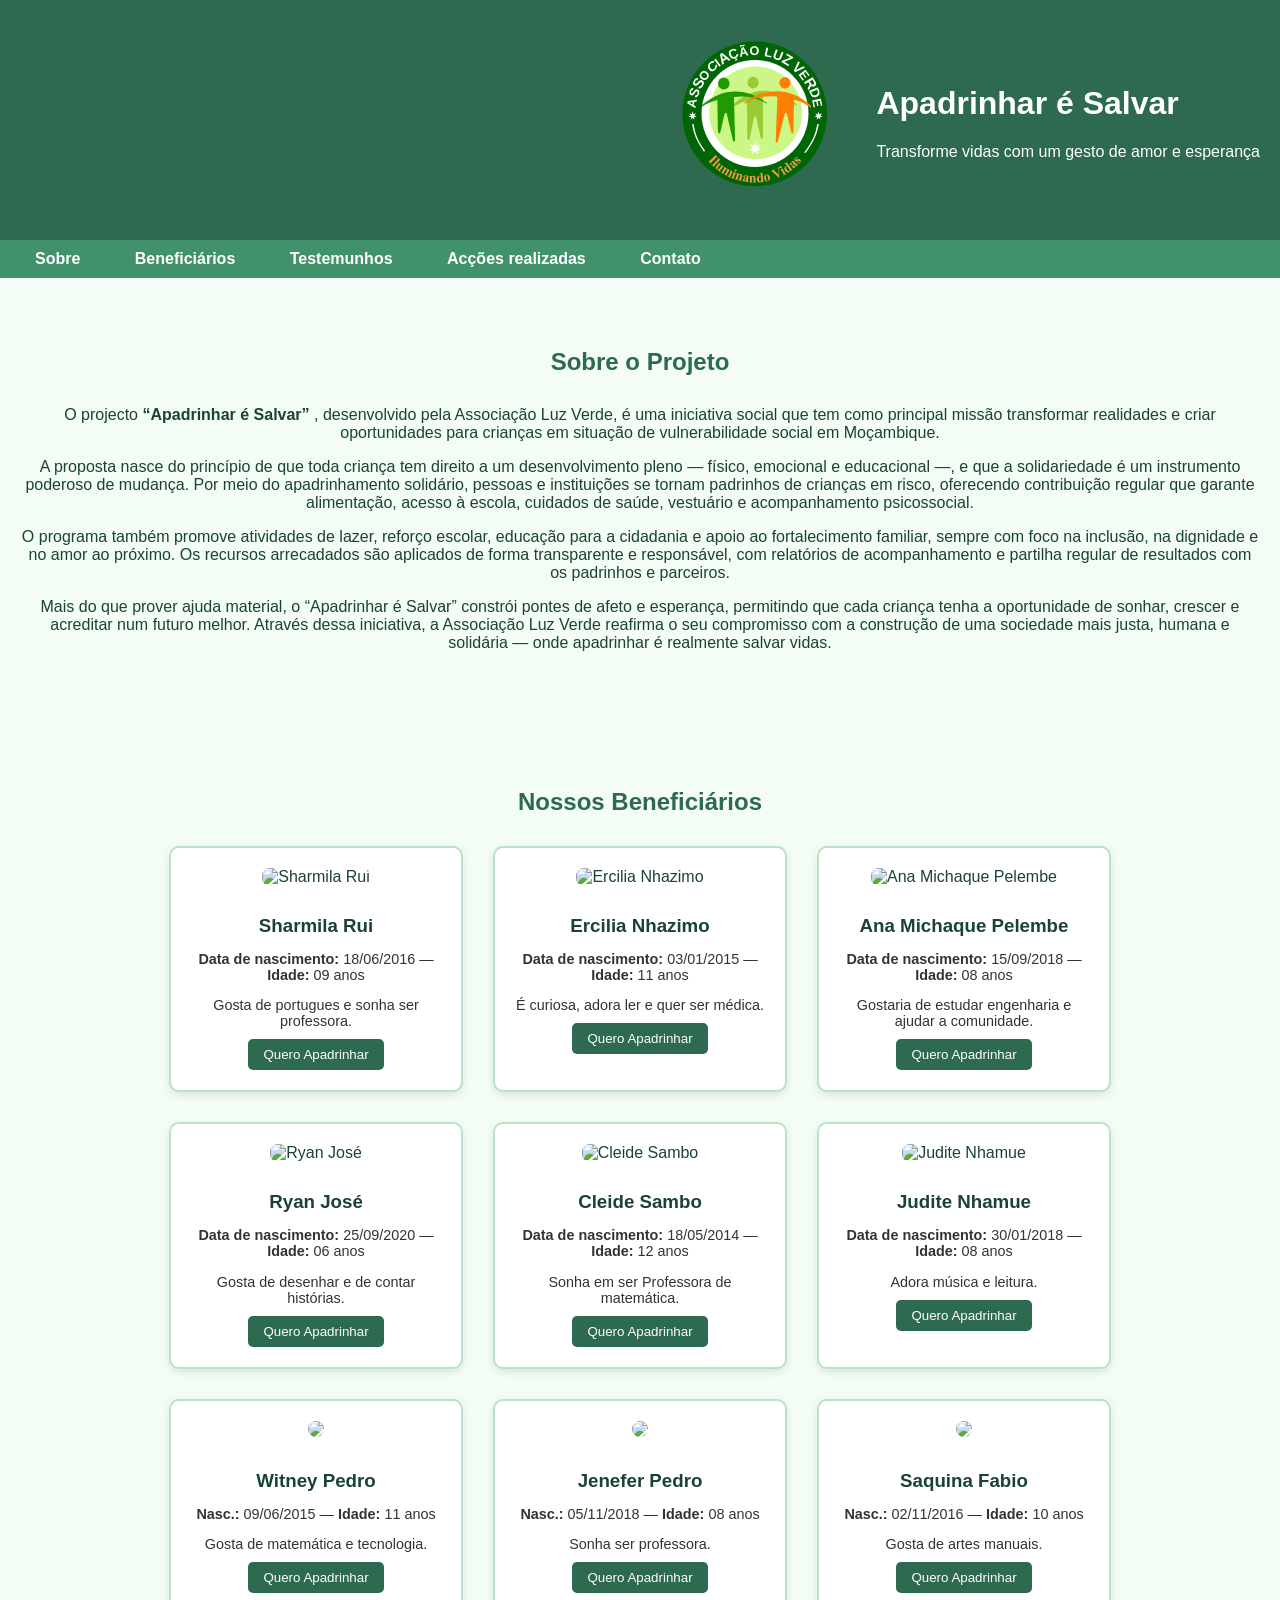
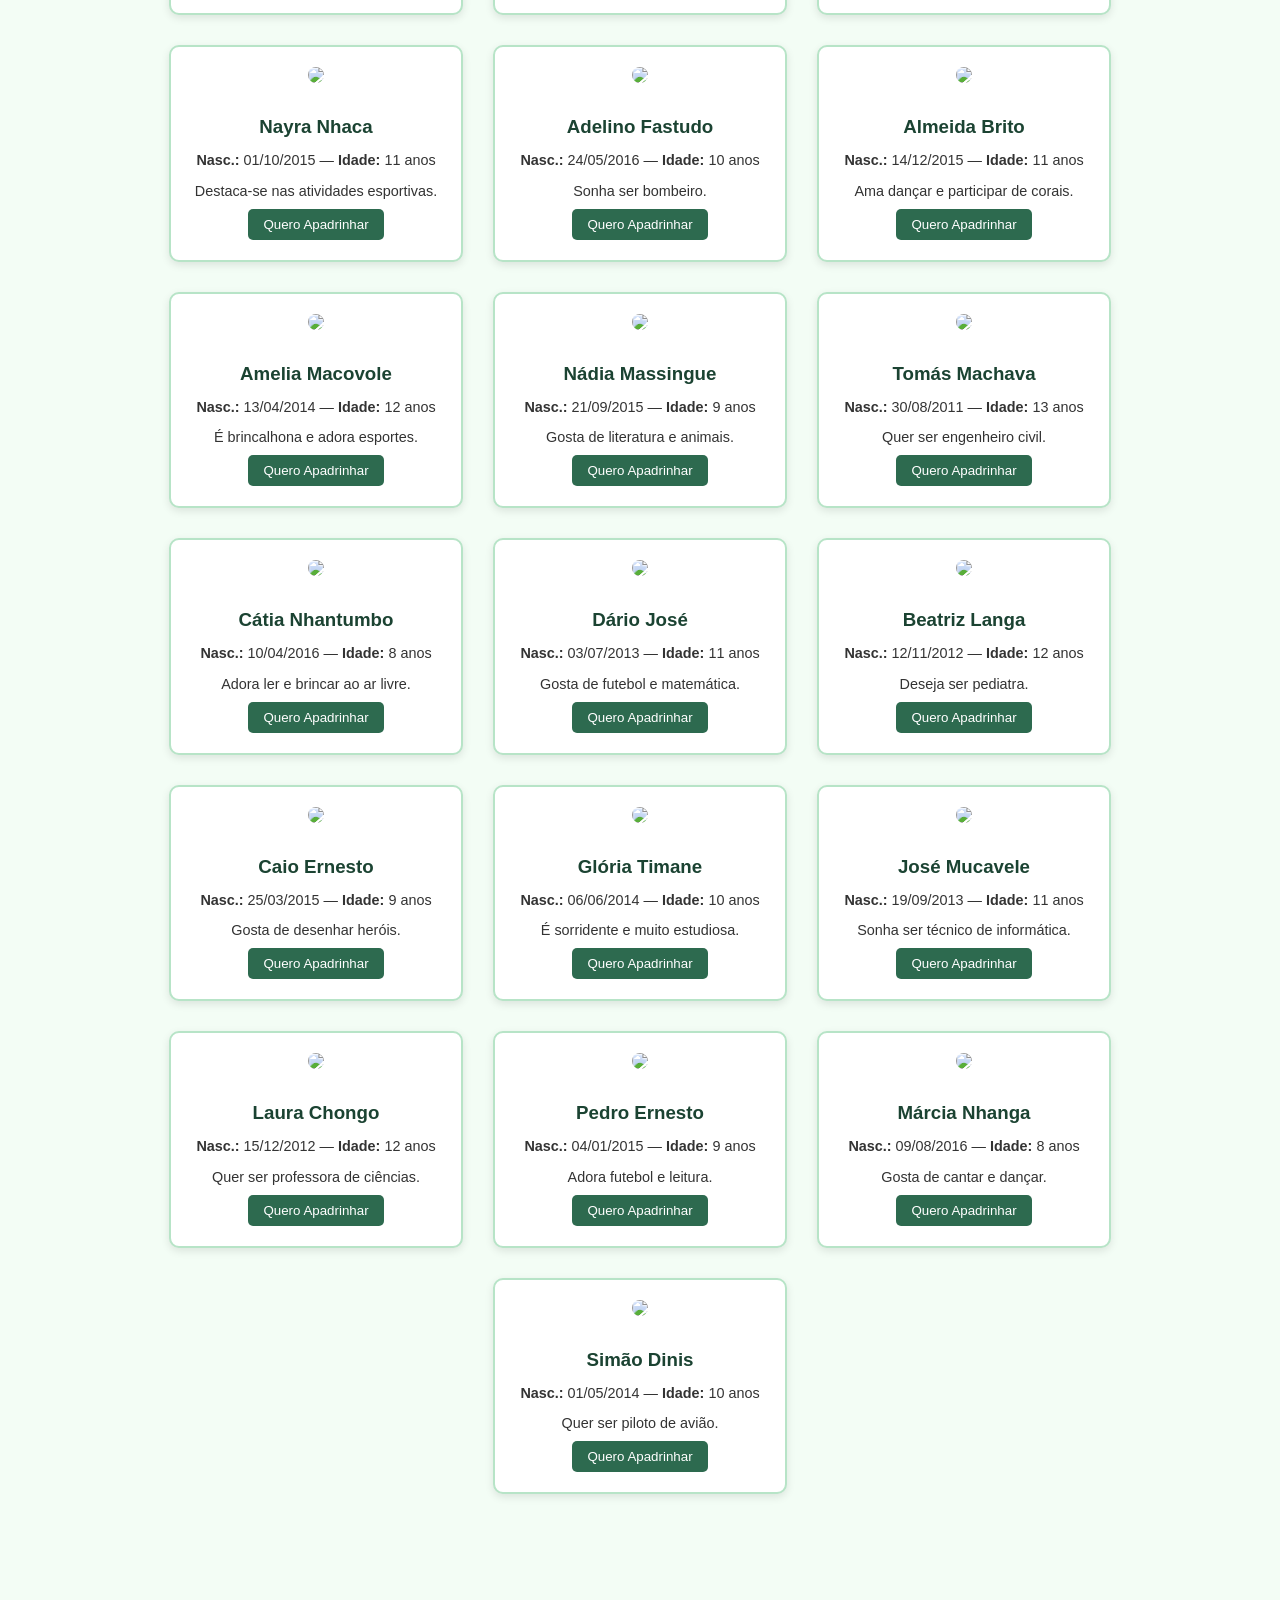
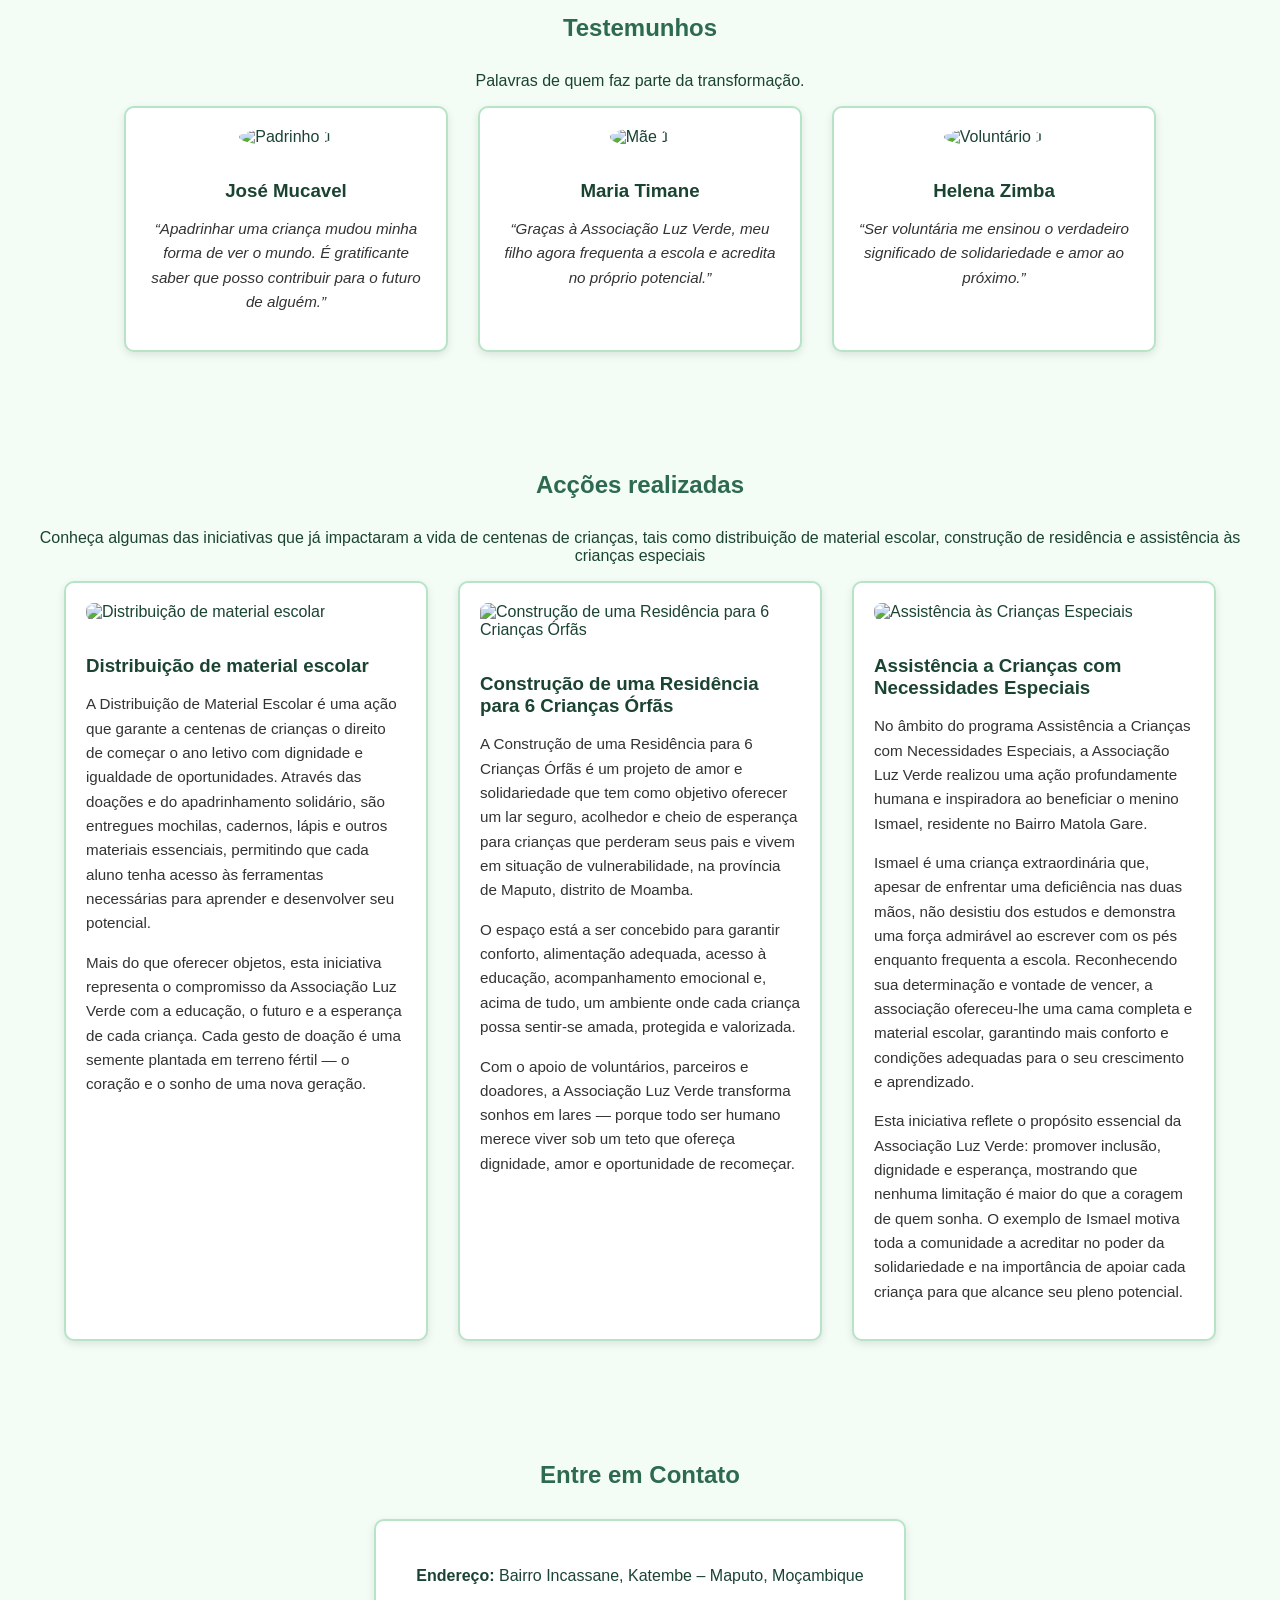
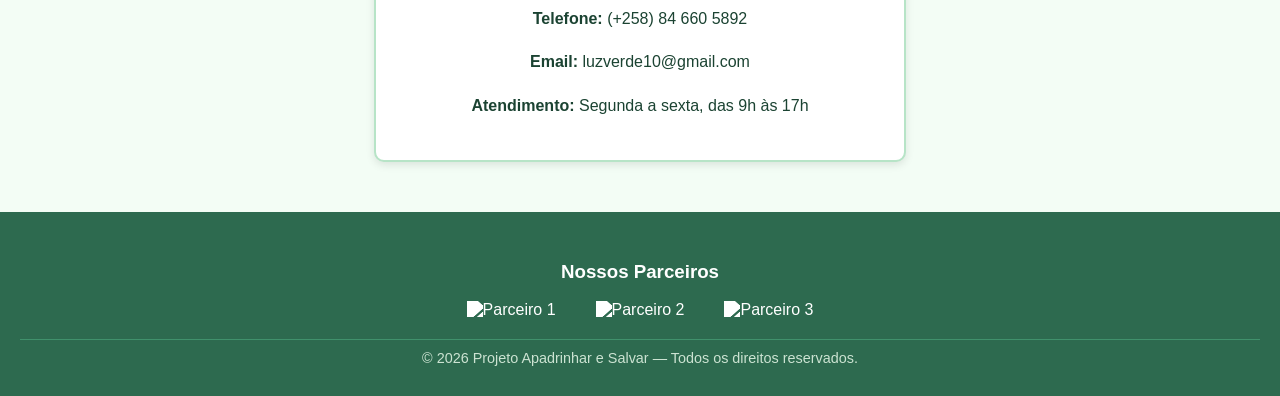
==== APADRINHAR.HTML @ d9dda94a "Add files via upload" ====
<!DOCTYPE html>
<html lang="pt-BR">
<head>
  <meta charset="UTF-8">
  <meta name="viewport" content="width=device-width, initial-scale=1.0">
  <title>Apadrinhar é Salvar</title>
  <link rel="stylesheet" href="APADRINA.CSS">
  <link rel="script" href="APADRINHA.JS">
</head>

<body>
  <header>
    <div class="logo">
      <img src="logo.svg" alt="Logotipo da Associação Luz Verde">
      <div class="titulo">
        <h1>Apadrinhar é Salvar</h1>
        <p>Transforme vidas com um gesto de amor e esperança</p>
      </div>
    </div>
  </header>

  <nav>
    <a href="#sobre">Sobre</a>
    <a href="#beneficiarios">Beneficiários</a>
    <a href="#Testemunhos">Testemunhos</a>
    <a href="#Acções realizadas">Acções realizadas</a>
    <a href="#contato">Contato</a>
  </nav>

  <!-- Seção Sobre -->
  <section id="sobre">
    <h2>Sobre o Projeto</h2>
    <p>
      O projecto <strong> “Apadrinhar é Salvar”</strong> , desenvolvido pela Associação Luz Verde, é uma iniciativa social que tem como principal missão transformar realidades e criar oportunidades para crianças em situação de vulnerabilidade social em Moçambique.
    </p>
    <p>A proposta nasce do princípio de que toda criança tem direito a um desenvolvimento pleno — físico, emocional e educacional —, e que a solidariedade é um instrumento poderoso de mudança. Por meio do apadrinhamento solidário, pessoas e instituições se tornam padrinhos de crianças em risco, oferecendo contribuição regular que garante alimentação, acesso à escola, cuidados de saúde, vestuário e acompanhamento psicossocial.</p>
<p>O programa também promove atividades de lazer, reforço escolar, educação para a cidadania e apoio ao fortalecimento familiar, sempre com foco na inclusão, na dignidade e no amor ao próximo.
Os recursos arrecadados são aplicados de forma transparente e responsável, com relatórios de acompanhamento e partilha regular de resultados com os padrinhos e parceiros.</p> 
<p>Mais do que prover ajuda material, o “Apadrinhar é Salvar” constrói pontes de afeto e esperança, permitindo que cada criança tenha a oportunidade de sonhar, crescer e acreditar num futuro melhor.
Através dessa iniciativa, a Associação Luz Verde reafirma o seu compromisso com a construção de uma sociedade mais justa, humana e solidária — onde apadrinhar é realmente salvar vidas.</p>
</section>

  <!-- Seção Beneficiários -->
  <section id="beneficiarios">
    <h2>Nossos Beneficiários</h2>
    <div class="beneficiarios-container">
      <!-- Beneficiário 1 -->
      <div class="beneficiario">
        <img src="foto12.jpeg" alt="Sharmila Rui">
        <h3>Sharmila Rui</h3>
        <p><strong>Data de nascimento:</strong> 18/06/2016 — <strong>Idade:</strong> 09 anos</p>
        <p>Gosta de portugues e sonha ser professora.</p>
        <button>Quero Apadrinhar</button>
      </div>

      <!-- Beneficiário 2 -->
      <div class="beneficiario">
        <img src="foto13.jpeg" alt="Ercilia Nhazimo">
        <h3>Ercilia Nhazimo</h3>
        <p><strong>Data de nascimento:</strong> 03/01/2015 — <strong>Idade:</strong> 11 anos</p>
        <p>É curiosa, adora ler e quer ser médica.</p>
        <button>Quero Apadrinhar</button>
      </div>

      <!-- Beneficiário 3 -->
      <div class="beneficiario">
        <img src="foto14.jpeg" alt="Ana Michaque Pelembe">
        <h3>Ana Michaque Pelembe</h3>
        <p><strong>Data de nascimento:</strong> 15/09/2018 — <strong>Idade:</strong> 08 anos</p>
        <p>Gostaria de estudar engenharia e ajudar a comunidade.</p>
        <button>Quero Apadrinhar</button>
      </div>

      <!-- Beneficiário 4 -->
      <div class="beneficiario">
        <img src="foto15.jpeg" alt="Ryan José">
        <h3>Ryan José</h3>
        <p><strong>Data de nascimento:</strong> 25/09/2020 — <strong>Idade:</strong> 06 anos</p>
        <p>Gosta de desenhar e de contar histórias.</p>
        <button>Quero Apadrinhar</button>
      </div>

      <!-- Beneficiário 5 -->
      <div class="beneficiario">
        <img src="foto16.jpeg" alt="Cleide Sambo">
        <h3>Cleide Sambo</h3>
        <p><strong>Data de nascimento:</strong> 18/05/2014 — <strong>Idade:</strong> 12 anos</p>
        <p>Sonha em ser Professora de matemática.</p>
        <button>Quero Apadrinhar</button>
      </div>

      <!-- Beneficiários 6–25 -->
      <div class="beneficiario">
        <img src="foto17.jpeg" alt="Judite Nhamue">
        <h3>Judite Nhamue</h3>
        <p><strong>Data de nascimento:</strong> 30/01/2018 — <strong>Idade:</strong> 08 anos</p>
        <p>Adora música e leitura.</p>
        <button>Quero Apadrinhar</button>
      </div>

      <div class="beneficiario"><img src="foto18.jpeg"><h3>Witney Pedro</h3><p><strong>Nasc.:</strong> 09/06/2015 — <strong>Idade:</strong> 11 anos</p><p>Gosta de matemática e tecnologia.</p><button>Quero Apadrinhar</button></div>
      <div class="beneficiario"><img src="foto19.jpeg"><h3>Jenefer Pedro</h3><p><strong>Nasc.:</strong> 05/11/2018 — <strong>Idade:</strong> 08 anos</p><p>Sonha ser professora.</p><button>Quero Apadrinhar</button></div>
      <div class="beneficiario"><img src="foto20.jpeg"><h3>Saquina Fabio</h3><p><strong>Nasc.:</strong> 02/11/2016 — <strong>Idade:</strong> 10 anos</p><p>Gosta de artes manuais.</p><button>Quero Apadrinhar</button></div>
      <div class="beneficiario"><img src="foto21.jpeg"><h3>Nayra Nhaca</h3><p><strong>Nasc.:</strong> 01/10/2015 — <strong>Idade:</strong> 11 anos</p><p>Destaca-se nas atividades esportivas.</p><button>Quero Apadrinhar</button></div>

      <div class="beneficiario"><img src="foto22.jpeg"><h3>Adelino Fastudo</h3><p><strong>Nasc.:</strong> 24/05/2016 — <strong>Idade:</strong> 10 anos</p><p>Sonha ser bombeiro.</p><button>Quero Apadrinhar</button></div>
      <div class="beneficiario"><img src="foto23.jpeg"><h3>Almeida Brito</h3><p><strong>Nasc.:</strong> 14/12/2015 — <strong>Idade:</strong> 11 anos</p><p>Ama dançar e participar de corais.</p><button>Quero Apadrinhar</button></div>
      <div class="beneficiario"><img src="foto24.jpeg"><h3>Amelia Macovole</h3><p><strong>Nasc.:</strong> 13/04/2014 — <strong>Idade:</strong> 12 anos</p><p>É brincalhona e adora esportes.</p><button>Quero Apadrinhar</button></div>
      <div class="beneficiario"><img src="foto26.jpg"><h3>Nádia Massingue</h3><p><strong>Nasc.:</strong> 21/09/2015 — <strong>Idade:</strong> 9 anos</p><p>Gosta de literatura e animais.</p><button>Quero Apadrinhar</button></div>
      <div class="beneficiario"><img src="foto27.jpg"><h3>Tomás Machava</h3><p><strong>Nasc.:</strong> 30/08/2011 — <strong>Idade:</strong> 13 anos</p><p>Quer ser engenheiro civil.</p><button>Quero Apadrinhar</button></div>

      <div class="beneficiario"><img src="foto28.jpg"><h3>Cátia Nhantumbo</h3><p><strong>Nasc.:</strong> 10/04/2016 — <strong>Idade:</strong> 8 anos</p><p>Adora ler e brincar ao ar livre.</p><button>Quero Apadrinhar</button></div>
      <div class="beneficiario"><img src="foto29.jpg"><h3>Dário José</h3><p><strong>Nasc.:</strong> 03/07/2013 — <strong>Idade:</strong> 11 anos</p><p>Gosta de futebol e matemática.</p><button>Quero Apadrinhar</button></div>
      <div class="beneficiario"><img src="foto30.jpg"><h3>Beatriz Langa</h3><p><strong>Nasc.:</strong> 12/11/2012 — <strong>Idade:</strong> 12 anos</p><p>Deseja ser pediatra.</p><button>Quero Apadrinhar</button></div>
      <div class="beneficiario"><img src="foto31.jpg"><h3>Caio Ernesto</h3><p><strong>Nasc.:</strong> 25/03/2015 — <strong>Idade:</strong> 9 anos</p><p>Gosta de desenhar heróis.</p><button>Quero Apadrinhar</button></div>
      <div class="beneficiario"><img src="foto32.jpg"><h3>Glória Timane</h3><p><strong>Nasc.:</strong> 06/06/2014 — <strong>Idade:</strong> 10 anos</p><p>É sorridente e muito estudiosa.</p><button>Quero Apadrinhar</button></div>

      <div class="beneficiario"><img src="foto33.jpg"><h3>José Mucavele</h3><p><strong>Nasc.:</strong> 19/09/2013 — <strong>Idade:</strong> 11 anos</p><p>Sonha ser técnico de informática.</p><button>Quero Apadrinhar</button></div>
      <div class="beneficiario"><img src="foto34.jpg"><h3>Laura Chongo</h3><p><strong>Nasc.:</strong> 15/12/2012 — <strong>Idade:</strong> 12 anos</p><p>Quer ser professora de ciências.</p><button>Quero Apadrinhar</button></div>
      <div class="beneficiario"><img src="foto35.jpg"><h3>Pedro Ernesto</h3><p><strong>Nasc.:</strong> 04/01/2015 — <strong>Idade:</strong> 9 anos</p><p>Adora futebol e leitura.</p><button>Quero Apadrinhar</button></div>
      <div class="beneficiario"><img src="foto36.jpg"><h3>Márcia Nhanga</h3><p><strong>Nasc.:</strong> 09/08/2016 — <strong>Idade:</strong> 8 anos</p><p>Gosta de cantar e dançar.</p><button>Quero Apadrinhar</button></div>
      <div class="beneficiario"><img src="foto37.jpg"><h3>Simão Dinis</h3><p><strong>Nasc.:</strong> 01/05/2014 — <strong>Idade:</strong> 10 anos</p><p>Quer ser piloto de avião.</p><button>Quero Apadrinhar</button></div>
    </div>
  </section>

<!-- Seção Testemunhos -->
<section id="Testemunhos">
  <h2>Testemunhos</h2>
  <p class="intro">Palavras de quem faz parte da transformação.</p>

  <div class="testemunhos-container">
    <div class="testemunho">
      <img src="foto9.jpg" alt="Padrinho 1">
      <h3>José Mucavel</h3>
      <p>“Apadrinhar uma criança mudou minha forma de ver o mundo. É gratificante saber que posso contribuir para o futuro de alguém.”</p>
    </div>

    <div class="testemunho">
      <img src="foto10.jpg" alt="Mãe 1">
      <h3>Maria Timane</h3>
      <p>“Graças à Associação Luz Verde, meu filho agora frequenta a escola e acredita no próprio potencial.”</p>
    </div>

    <div class="testemunho">
      <img src="foto11.jpg" alt="Voluntário 1">
      <h3>Helena Zimba</h3>
      <p>“Ser voluntária me ensinou o verdadeiro significado de solidariedade e amor ao próximo.”</p>
    </div>
  </div>
</section>

<!-- Seção Ações Realizadas -->
<section id="Acções realizadas">
  <h2>Acções realizadas</h2>
  <p class="intro">Conheça algumas das iniciativas que já impactaram a vida de centenas de crianças, tais como distribuição de material escolar, construção de residência e assistência às crianças especiais</p>

  <div class="accoes-container">
    <div class="accao">
      <img src="foto5.jpeg" alt="Distribuição de material escolar">
      <h3>Distribuição de material escolar</h3>
      <p>A Distribuição de Material Escolar é uma ação que garante a centenas de crianças o direito de começar o ano letivo com dignidade e igualdade de oportunidades. Através das doações e do apadrinhamento solidário, são entregues mochilas, cadernos, lápis e outros materiais essenciais, permitindo que cada aluno tenha acesso às ferramentas necessárias para aprender e desenvolver seu potencial.
</p>
<p>Mais do que oferecer objetos, esta iniciativa representa o compromisso da Associação Luz Verde com a educação, o futuro e a esperança de cada criança. Cada gesto de doação é uma semente plantada em terreno fértil — o coração e o sonho de uma nova geração.</p>
    </div>

    <div class="accao">
      <img src="foto7.jpg" alt="Construção de uma Residência para 6 Crianças Órfãs">
      <h3>Construção de uma Residência para 6 Crianças Órfãs</h3>
      <p>A Construção de uma Residência para 6 Crianças Órfãs é um projeto de amor e solidariedade que tem como objetivo oferecer um lar seguro, acolhedor e cheio de esperança para crianças que perderam seus pais e vivem em situação de vulnerabilidade, na província de Maputo, distrito de Moamba.</p>
       <p>O espaço está a ser concebido para garantir conforto, alimentação adequada, acesso à educação, acompanhamento emocional e, acima de tudo, um ambiente onde cada criança possa sentir-se amada, protegida e valorizada.</p>
        <p>Com o apoio de voluntários, parceiros e doadores, a Associação Luz Verde transforma sonhos em lares — porque todo ser humano merece viver sob um teto que ofereça dignidade, amor e oportunidade de recomeçar.</p>
    </div>

    <div class="accao">
      <img src="foto25.png" alt="Assistência às Crianças Especiais">
      <h3>Assistência a Crianças com Necessidades Especiais</h3>
      <p>No âmbito do programa Assistência a Crianças com Necessidades Especiais, a Associação Luz Verde realizou uma ação profundamente humana e inspiradora ao beneficiar o menino Ismael, residente no Bairro Matola Gare.</p>
      <p>Ismael é uma criança extraordinária que, apesar de enfrentar uma deficiência nas duas mãos, não desistiu dos estudos e demonstra uma força admirável ao escrever com os pés enquanto frequenta a escola. Reconhecendo sua determinação e vontade de vencer, a associação ofereceu-lhe uma cama completa e material escolar, garantindo mais conforto e condições adequadas para o seu crescimento e aprendizado.</p>
      <p>Esta iniciativa reflete o propósito essencial da Associação Luz Verde: promover inclusão, dignidade e esperança, mostrando que nenhuma limitação é maior do que a coragem de quem sonha. O exemplo de Ismael motiva toda a comunidade a acreditar no poder da solidariedade e na importância de apoiar cada criança para que alcance seu pleno potencial.</p>
    </div>
  </div>
</section>


  <!-- Contato -->
  <section id="contato">
    <h2>Entre em Contato</h2>
    <div class="contato-info">
      <p><strong>Endereço:</strong> Bairro Incassane, Katembe – Maputo, Moçambique</p>
      <p><strong>Telefone:</strong> (+258) 84 660 5892</p>
      <p><strong>Email:</strong> luzverde10@gmail.com</p>
      <p><strong>Atendimento:</strong> Segunda a sexta, das 9h às 17h</p>
    </div>
  </section>

  <!-- Rodapé -->
  <footer>
    <h3>Nossos Parceiros</h3>
    <div class="parceiros-container">
      <div class="parceiro"><img src="img/parceiro1.png" alt="Parceiro 1"></div>
      <div class="parceiro"><img src="img/parceiro2.png" alt="Parceiro 2"></div>
      <div class="parceiro"><img src="img/parceiro3.png" alt="Parceiro 3"></div>
    </div>
    <div class="footer-info">
      © 2026 Projeto Apadrinhar e Salvar — Todos os direitos reservados.
    </div>
  </footer>
</body>
</html>
---- APADRINA.CSS ----
/* Estilos base */
  body {
  margin: 0;
  font-family: 'Segoe UI', Arial, sans-serif;
  background-color: #f3fdf5;
  color: #1b4332;
}

/* Cabeçalho e logo */
header {
  background-color: #2d6a4f;
  color: white;
  padding: 20px;
}

header .logo {
  display: flex;
  align-items: center;
  justify-content: right;
  gap: 20px;
}

header img {
  width: 200px;
  height: 200px;
  border-radius: 110%;
}

/* Navegação */
nav {
  background-color: #40916c;
  text-align: left;
  padding: 10px;
}

nav a {
  color: white;
  text-decoration: none;
  font-weight: 600;
  margin: 0 15px;
  padding: 6px 10px;
  border-radius: 5px;
  transition: 0.3s;
}

nav a:hover {
  background-color: #2d6a4f;
}

/* Seções */
section {
  text-align: center;
  padding: 50px 20px;
}

h2 {
  color: #2d6a4f;
  margin-bottom: 30px;
}

/* Beneficiários */
.beneficiarios-container {
  display: flex;
  flex-wrap: wrap;
  justify-content: center;
  gap: 30px;
}

.beneficiario {
  background-color: #fff;
  border: 2px solid #b7e4c7;
  border-radius: 10px;
  padding: 20px;
  width: 250px;
  box-shadow: 0 3px 8px rgba(0, 0, 0, 0.1);
  transition: transform 0.3s ease;
}

.beneficiario:hover {
  transform: translateY(-5px);
}

.beneficiario img {
  width: 100%;
  border-radius: 8px;
  margin-bottom: 10px;
}

.beneficiario h3 {
  color: #1b4332;
  margin-bottom: 5px;
}

.beneficiario p {
  font-size: 0.9em;
  color: #333;
  margin-bottom: 10px;
}

.beneficiario button {
  background-color: #2d6a4f;
  color: white;
  border: none;
  padding: 8px 15px;
  border-radius: 5px;
  cursor: pointer;
  transition: background 0.3s;
}

.beneficiario button:hover {
  background-color: #40916c;
}

/* Contato */
.contato-info {
  display: inline-block;
  background: #fff;
  border: 2px solid #b7e4c7;
  border-radius: 10px;
  padding: 25px 40px;
  box-shadow: 0 3px 8px rgba(0,0,0,0.1);
  line-height: 1.7;
}

/* ---------- TESTEMUNHOS ---------- */
#testemunhos {
  background-color: #f3fdf5;
  text-align: center;
  padding: 60px 20px;
}

#testemunhos h2 {
  color: #2d6a4f;
  margin-bottom: 10px;
}

#testemunhos .intro {
  color: #333;
  margin-bottom: 40px;
}

.testemunhos-container {
  display: flex;
  flex-wrap: wrap;
  justify-content: center;
  gap: 30px;
}

.testemunho {
  background-color: #fff;
  border: 2px solid #b7e4c7;
  border-radius: 10px;
  width: 280px;
  padding: 20px;
  box-shadow: 0 3px 8px rgba(0,0,0,0.1);
  transition: transform 0.3s ease;
}

.testemunho:hover {
  transform: translateY(-5px);
}

.testemunho img {
  width: 80px;
  height: 80px;
  border-radius: 50%;
  margin-bottom: 15px;
  object-fit: cover;
}

.testemunho h3 {
  color: #1b4332;
  margin-bottom: 10px;
}

.testemunho p {
  font-style: italic;
  color: #333;
  font-size: 0.95em;
  line-height: 1.6;
}

/* ---------- AÇÕES REALIZADAS ---------- */
#accoes {
  background-color: #ffffff;
  text-align: center;
  padding: 60px 20px;
}

#accoes h2 {
  color: #2d6a4f;
  margin-bottom: 10px;
}

#accoes .intro {
  color: #333;
  margin-bottom: 40px;
}

.accoes-container {
  display: flex;
  flex-wrap: wrap;
  justify-content: center;
  gap: 30px;
}

.accao {
  background-color: #fff;
  border: 2px solid #b7e4c7;
  border-radius: 10px;
  width: 320px;
  padding: 20px;
  box-shadow: 0 3px 8px rgba(0,0,0,0.1);
  transition: transform 0.3s ease;
  text-align: left;
}

.accao:hover {
  transform: translateY(-5px);
}

.accao img {
  width: 100%;
  border-radius: 8px;
  margin-bottom: 15px;
}

.accao h3 {
  color: #1b4332;
  margin-bottom: 10px;
}

.accao p {
  color: #333;
  font-size: 0.95em;
  line-height: 1.6;
}

/* ---------- RESPONSIVO ---------- */
@media (max-width: 768px) {
  .testemunhos-container,
  .accoes-container {
    flex-direction: column;
    align-items: center;
  }

  .testemunho, .accao {
    width: 90%;
  }
}

/* Rodapé */
footer {
  background-color: #2d6a4f;
  color: white;
  text-align: center;
  padding: 30px 20px;
}

.parceiros-container {
  display: flex;
  justify-content: center;
  flex-wrap: wrap;
  gap: 40px;
  margin-bottom: 20px;
}

.parceiro img {
  width: 120px;
  filter: brightness(0) invert(1);
}

.footer-info {
  font-size: 0.9em;
  color: #cce3d2;
  border-top: 1px solid #40916c;
  padding-top: 10px;
}

/* Responsivo */
@media (max-width: 768px) {
  header .logo {
    flex-direction: column;
  }

  .beneficiario {
    width: 80%;
  }
}
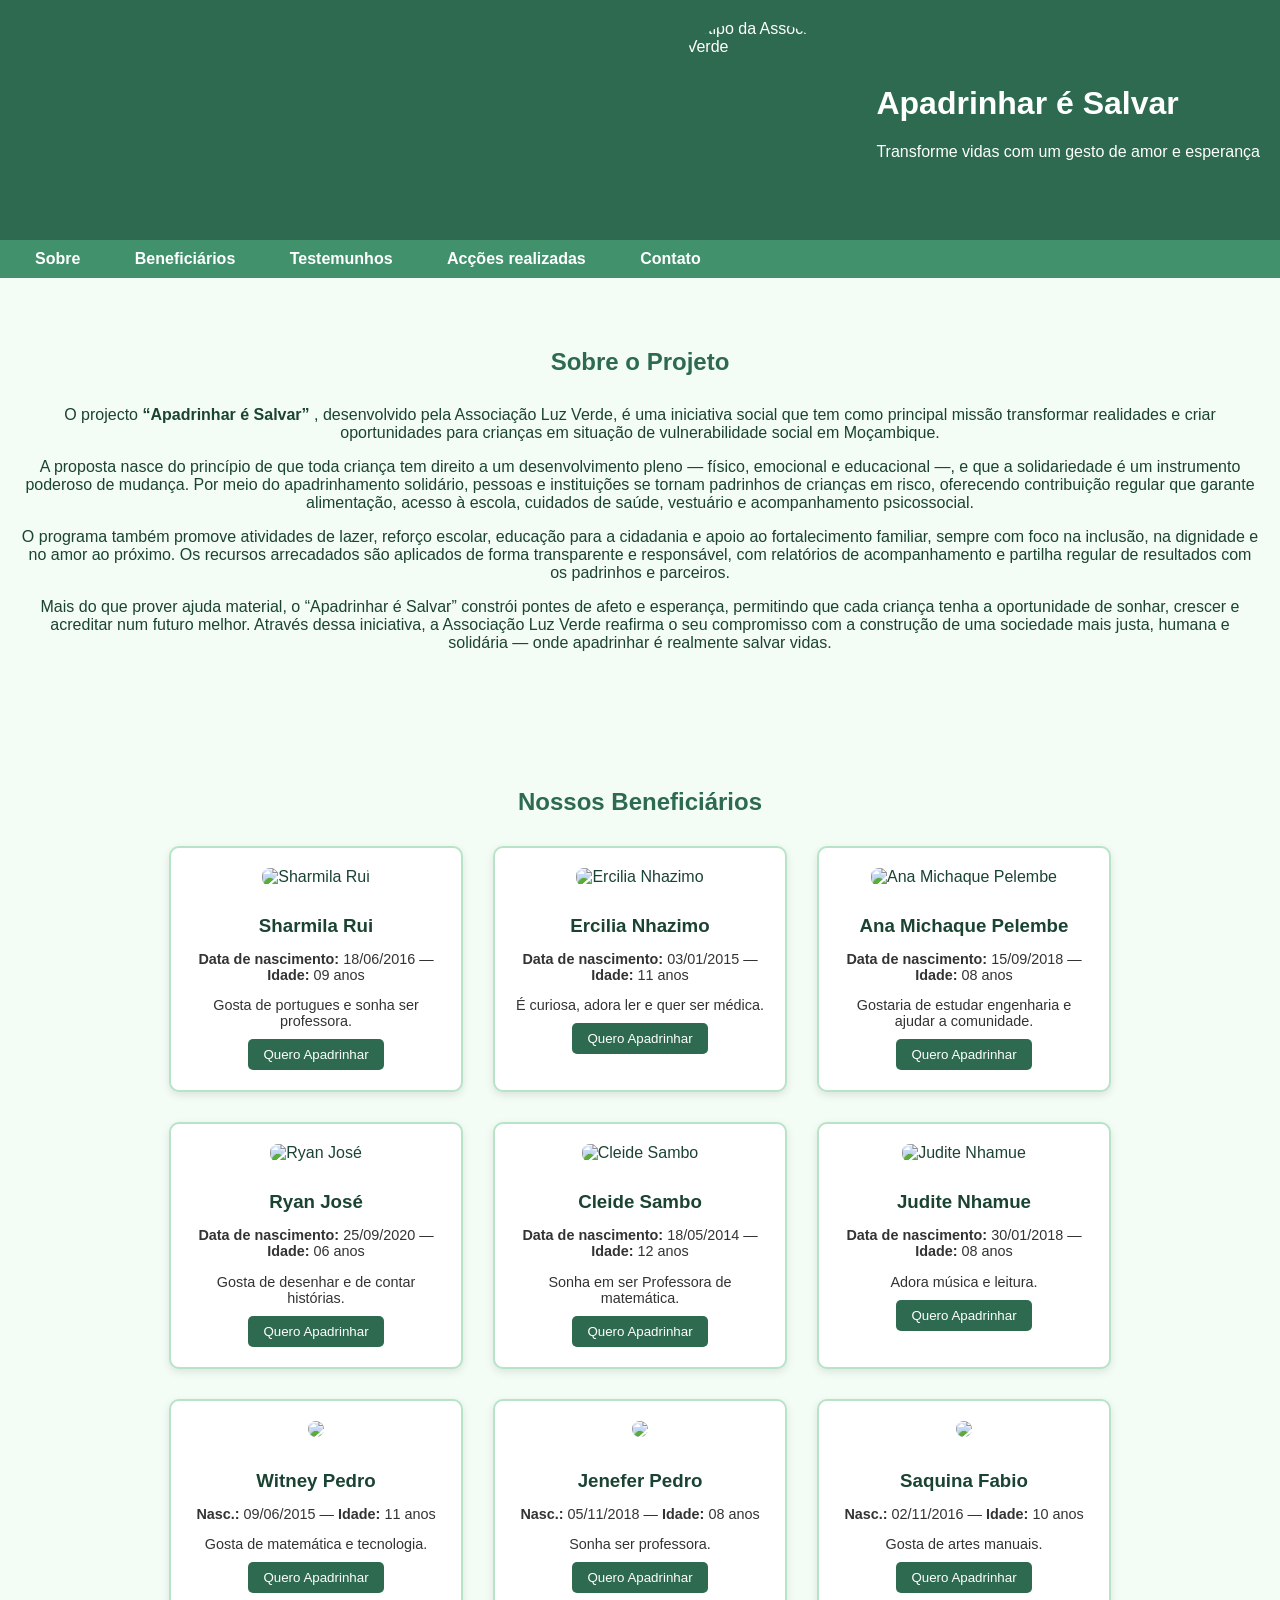
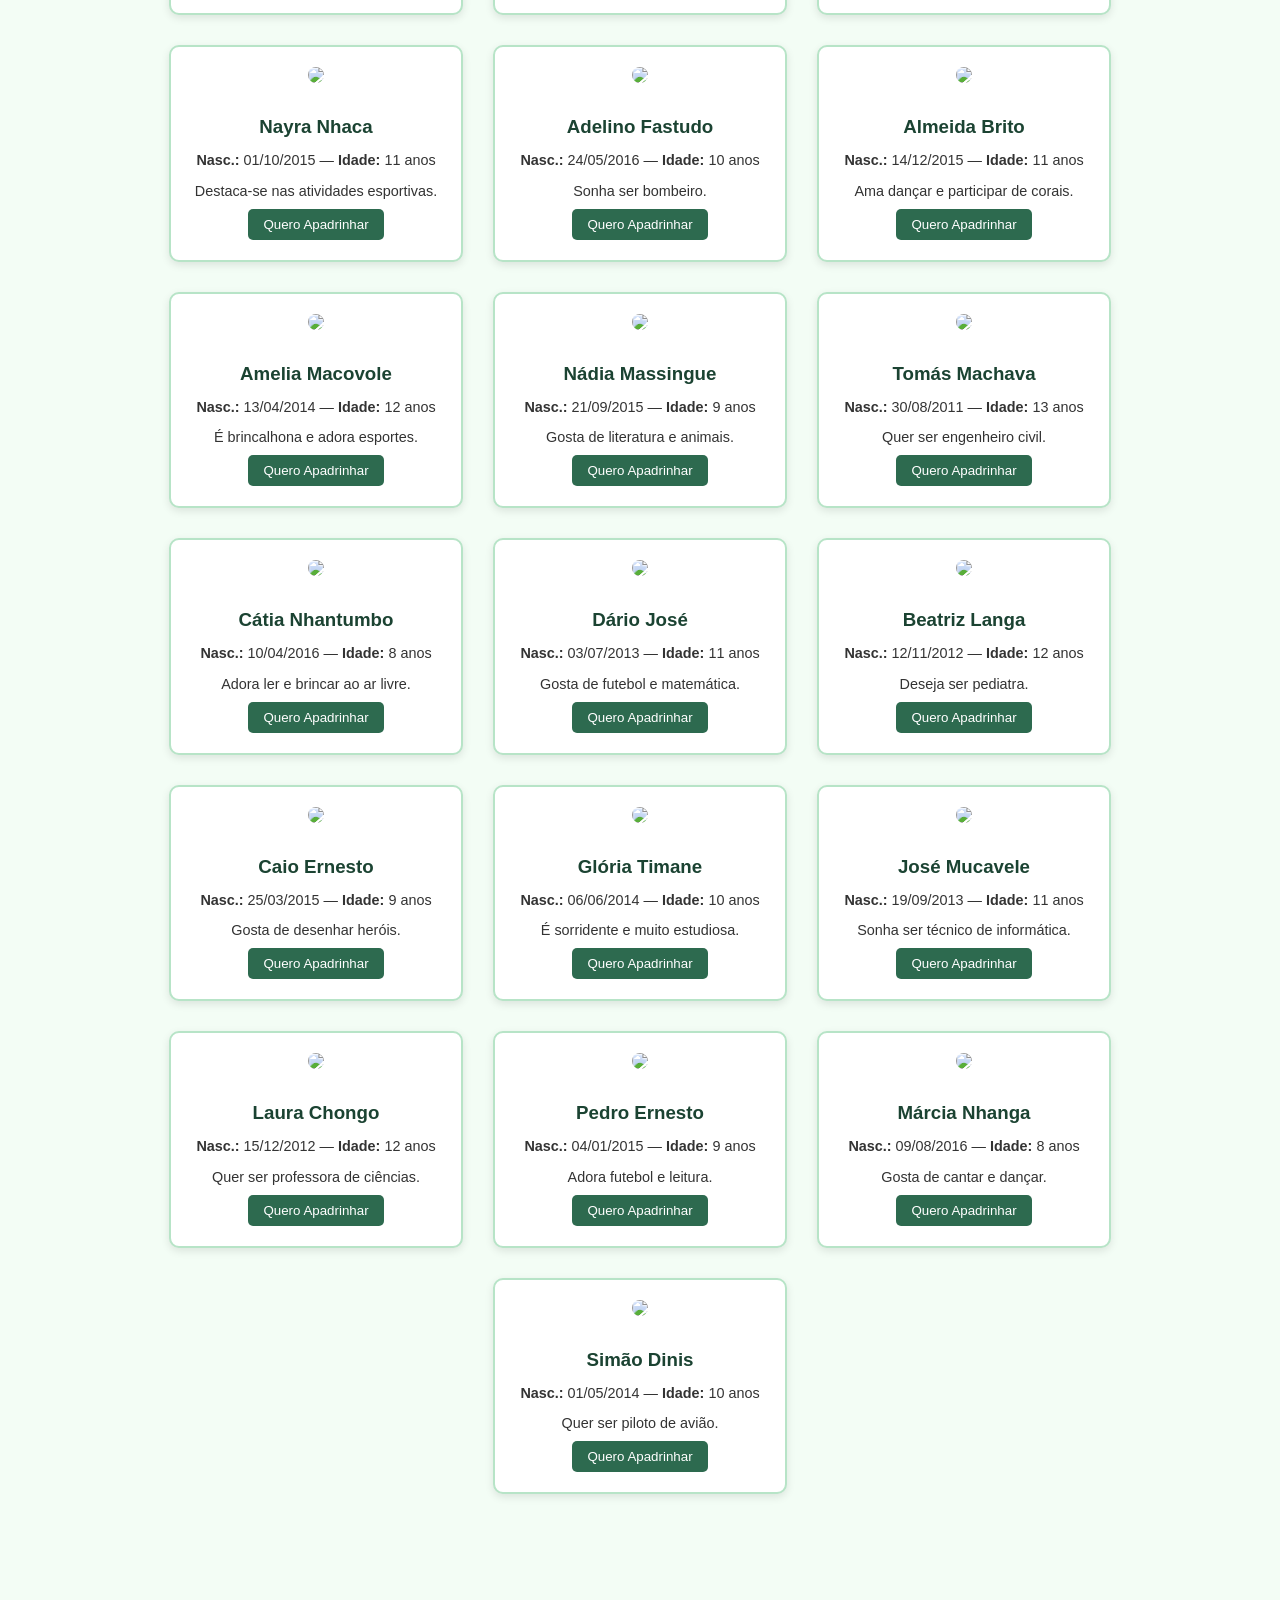
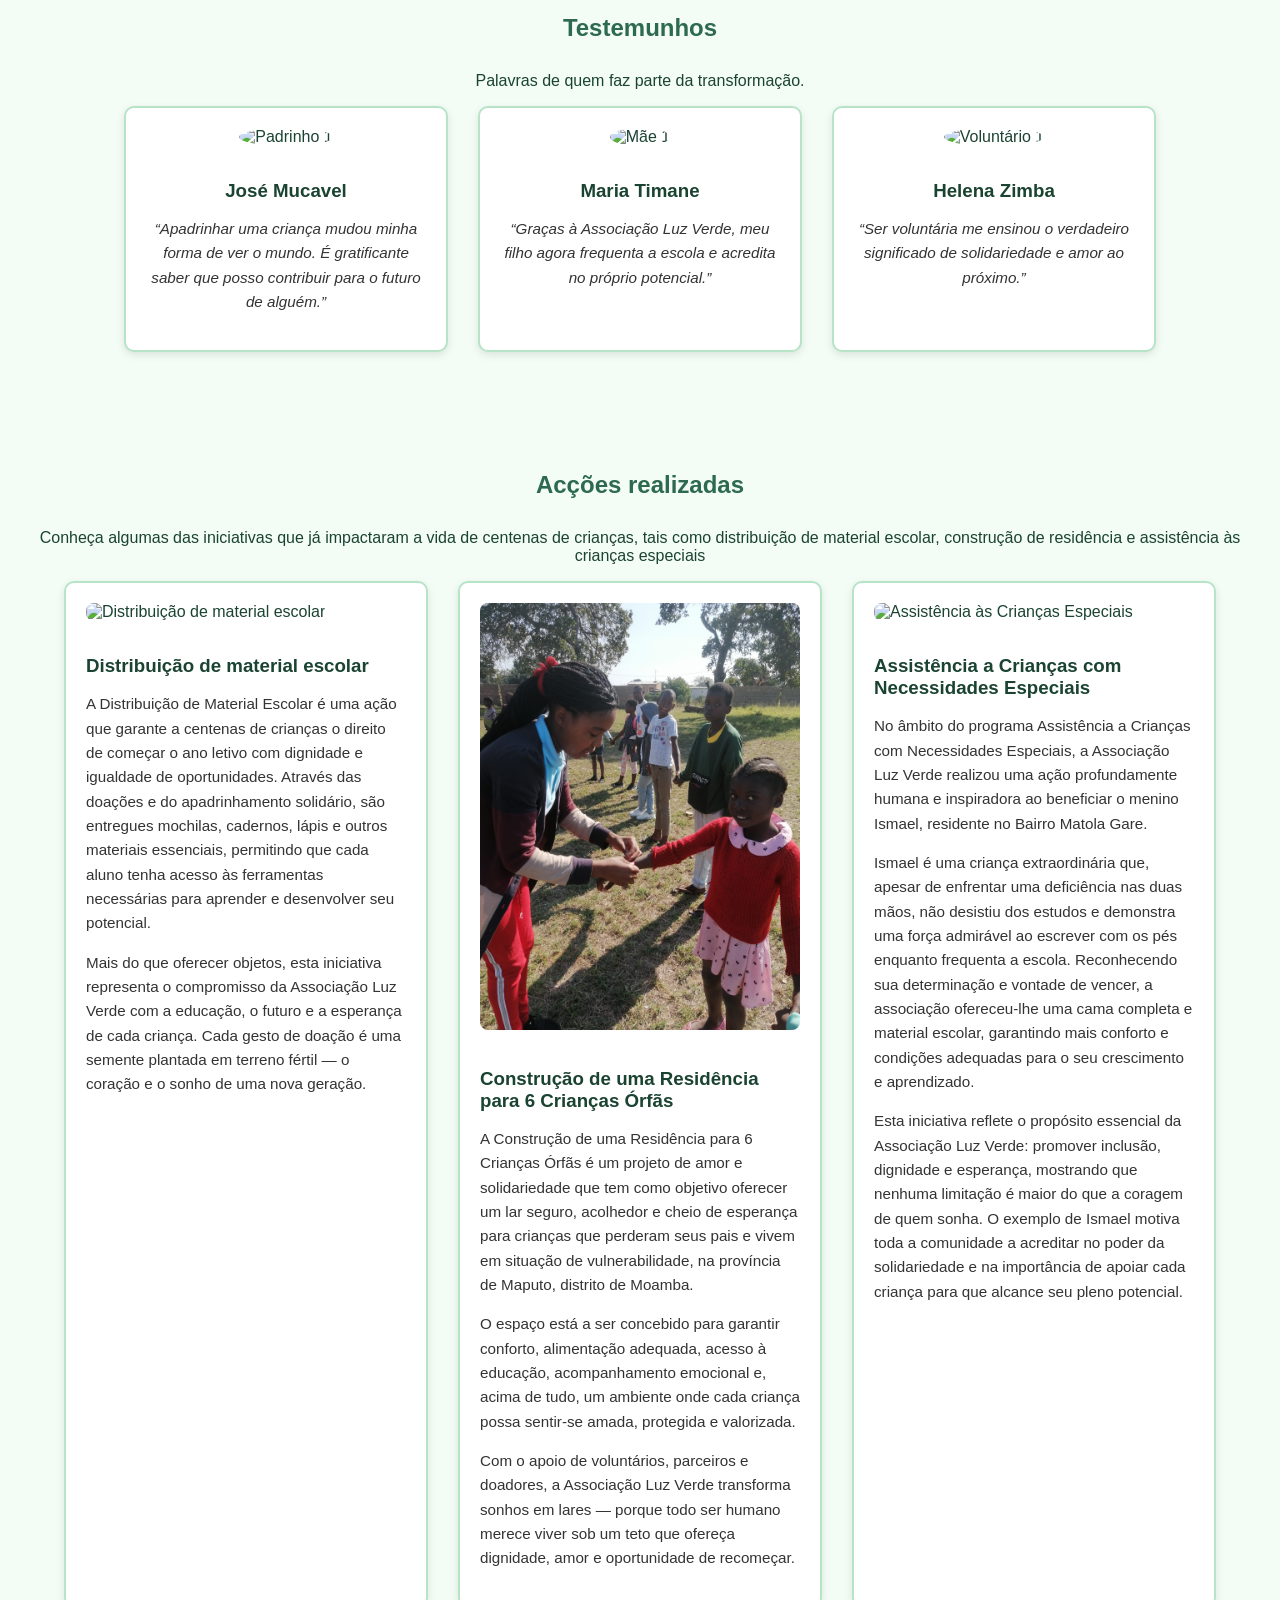
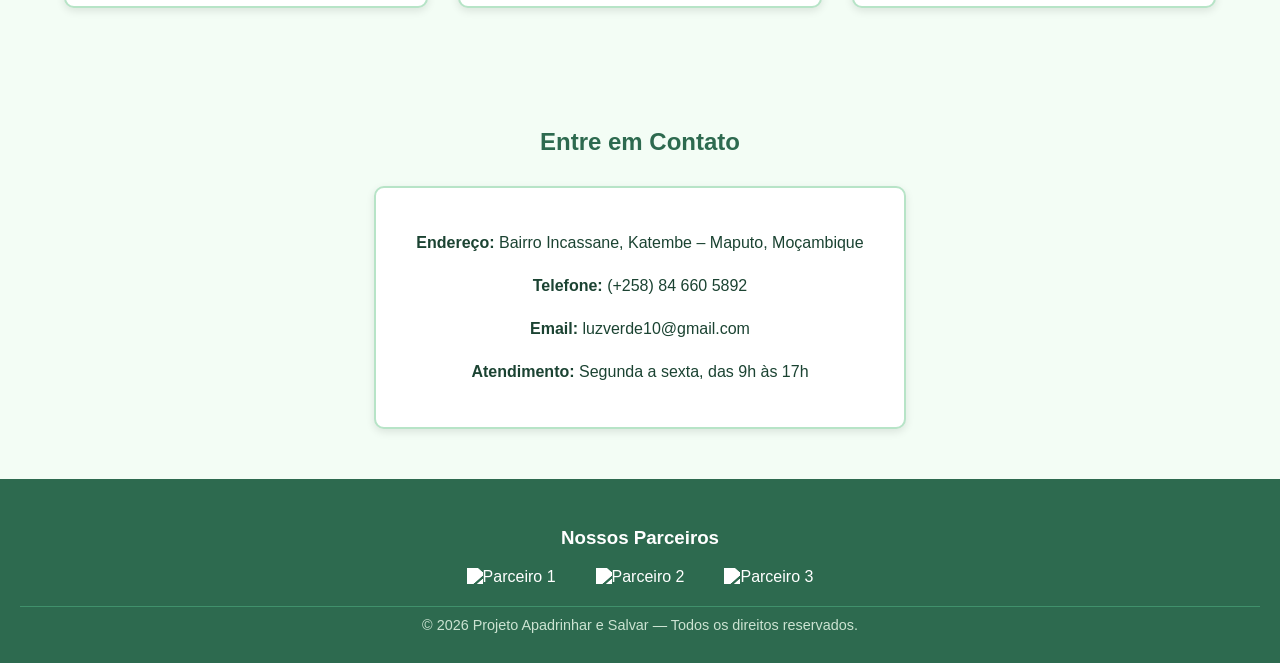
==== commit aee2ff4a: "site luzverde" ====
--- a/APADRINHAR.HTML
+++ b/APADRINHAR.HTML
@@ -1,209 +1,209 @@
-<!DOCTYPE html>
-<html lang="pt-BR">
-<head>
-  <meta charset="UTF-8">
-  <meta name="viewport" content="width=device-width, initial-scale=1.0">
-  <title>Apadrinhar é Salvar</title>
-  <link rel="stylesheet" href="APADRINA.CSS">
-  <link rel="script" href="APADRINHA.JS">
-</head>
-
-<body>
-  <header>
-    <div class="logo">
-      <img src="logo.svg" alt="Logotipo da Associação Luz Verde">
-      <div class="titulo">
-        <h1>Apadrinhar é Salvar</h1>
-        <p>Transforme vidas com um gesto de amor e esperança</p>
-      </div>
-    </div>
-  </header>
-
-  <nav>
-    <a href="#sobre">Sobre</a>
-    <a href="#beneficiarios">Beneficiários</a>
-    <a href="#Testemunhos">Testemunhos</a>
-    <a href="#Acções realizadas">Acções realizadas</a>
-    <a href="#contato">Contato</a>
-  </nav>
-
-  <!-- Seção Sobre -->
-  <section id="sobre">
-    <h2>Sobre o Projeto</h2>
-    <p>
-      O projecto <strong> “Apadrinhar é Salvar”</strong> , desenvolvido pela Associação Luz Verde, é uma iniciativa social que tem como principal missão transformar realidades e criar oportunidades para crianças em situação de vulnerabilidade social em Moçambique.
-    </p>
-    <p>A proposta nasce do princípio de que toda criança tem direito a um desenvolvimento pleno — físico, emocional e educacional —, e que a solidariedade é um instrumento poderoso de mudança. Por meio do apadrinhamento solidário, pessoas e instituições se tornam padrinhos de crianças em risco, oferecendo contribuição regular que garante alimentação, acesso à escola, cuidados de saúde, vestuário e acompanhamento psicossocial.</p>
-<p>O programa também promove atividades de lazer, reforço escolar, educação para a cidadania e apoio ao fortalecimento familiar, sempre com foco na inclusão, na dignidade e no amor ao próximo.
-Os recursos arrecadados são aplicados de forma transparente e responsável, com relatórios de acompanhamento e partilha regular de resultados com os padrinhos e parceiros.</p> 
-<p>Mais do que prover ajuda material, o “Apadrinhar é Salvar” constrói pontes de afeto e esperança, permitindo que cada criança tenha a oportunidade de sonhar, crescer e acreditar num futuro melhor.
-Através dessa iniciativa, a Associação Luz Verde reafirma o seu compromisso com a construção de uma sociedade mais justa, humana e solidária — onde apadrinhar é realmente salvar vidas.</p>
-</section>
-
-  <!-- Seção Beneficiários -->
-  <section id="beneficiarios">
-    <h2>Nossos Beneficiários</h2>
-    <div class="beneficiarios-container">
-      <!-- Beneficiário 1 -->
-      <div class="beneficiario">
-        <img src="foto12.jpeg" alt="Sharmila Rui">
-        <h3>Sharmila Rui</h3>
-        <p><strong>Data de nascimento:</strong> 18/06/2016 — <strong>Idade:</strong> 09 anos</p>
-        <p>Gosta de portugues e sonha ser professora.</p>
-        <button>Quero Apadrinhar</button>
-      </div>
-
-      <!-- Beneficiário 2 -->
-      <div class="beneficiario">
-        <img src="foto13.jpeg" alt="Ercilia Nhazimo">
-        <h3>Ercilia Nhazimo</h3>
-        <p><strong>Data de nascimento:</strong> 03/01/2015 — <strong>Idade:</strong> 11 anos</p>
-        <p>É curiosa, adora ler e quer ser médica.</p>
-        <button>Quero Apadrinhar</button>
-      </div>
-
-      <!-- Beneficiário 3 -->
-      <div class="beneficiario">
-        <img src="foto14.jpeg" alt="Ana Michaque Pelembe">
-        <h3>Ana Michaque Pelembe</h3>
-        <p><strong>Data de nascimento:</strong> 15/09/2018 — <strong>Idade:</strong> 08 anos</p>
-        <p>Gostaria de estudar engenharia e ajudar a comunidade.</p>
-        <button>Quero Apadrinhar</button>
-      </div>
-
-      <!-- Beneficiário 4 -->
-      <div class="beneficiario">
-        <img src="foto15.jpeg" alt="Ryan José">
-        <h3>Ryan José</h3>
-        <p><strong>Data de nascimento:</strong> 25/09/2020 — <strong>Idade:</strong> 06 anos</p>
-        <p>Gosta de desenhar e de contar histórias.</p>
-        <button>Quero Apadrinhar</button>
-      </div>
-
-      <!-- Beneficiário 5 -->
-      <div class="beneficiario">
-        <img src="foto16.jpeg" alt="Cleide Sambo">
-        <h3>Cleide Sambo</h3>
-        <p><strong>Data de nascimento:</strong> 18/05/2014 — <strong>Idade:</strong> 12 anos</p>
-        <p>Sonha em ser Professora de matemática.</p>
-        <button>Quero Apadrinhar</button>
-      </div>
-
-      <!-- Beneficiários 6–25 -->
-      <div class="beneficiario">
-        <img src="foto17.jpeg" alt="Judite Nhamue">
-        <h3>Judite Nhamue</h3>
-        <p><strong>Data de nascimento:</strong> 30/01/2018 — <strong>Idade:</strong> 08 anos</p>
-        <p>Adora música e leitura.</p>
-        <button>Quero Apadrinhar</button>
-      </div>
-
-      <div class="beneficiario"><img src="foto18.jpeg"><h3>Witney Pedro</h3><p><strong>Nasc.:</strong> 09/06/2015 — <strong>Idade:</strong> 11 anos</p><p>Gosta de matemática e tecnologia.</p><button>Quero Apadrinhar</button></div>
-      <div class="beneficiario"><img src="foto19.jpeg"><h3>Jenefer Pedro</h3><p><strong>Nasc.:</strong> 05/11/2018 — <strong>Idade:</strong> 08 anos</p><p>Sonha ser professora.</p><button>Quero Apadrinhar</button></div>
-      <div class="beneficiario"><img src="foto20.jpeg"><h3>Saquina Fabio</h3><p><strong>Nasc.:</strong> 02/11/2016 — <strong>Idade:</strong> 10 anos</p><p>Gosta de artes manuais.</p><button>Quero Apadrinhar</button></div>
-      <div class="beneficiario"><img src="foto21.jpeg"><h3>Nayra Nhaca</h3><p><strong>Nasc.:</strong> 01/10/2015 — <strong>Idade:</strong> 11 anos</p><p>Destaca-se nas atividades esportivas.</p><button>Quero Apadrinhar</button></div>
-
-      <div class="beneficiario"><img src="foto22.jpeg"><h3>Adelino Fastudo</h3><p><strong>Nasc.:</strong> 24/05/2016 — <strong>Idade:</strong> 10 anos</p><p>Sonha ser bombeiro.</p><button>Quero Apadrinhar</button></div>
-      <div class="beneficiario"><img src="foto23.jpeg"><h3>Almeida Brito</h3><p><strong>Nasc.:</strong> 14/12/2015 — <strong>Idade:</strong> 11 anos</p><p>Ama dançar e participar de corais.</p><button>Quero Apadrinhar</button></div>
-      <div class="beneficiario"><img src="foto24.jpeg"><h3>Amelia Macovole</h3><p><strong>Nasc.:</strong> 13/04/2014 — <strong>Idade:</strong> 12 anos</p><p>É brincalhona e adora esportes.</p><button>Quero Apadrinhar</button></div>
-      <div class="beneficiario"><img src="foto26.jpg"><h3>Nádia Massingue</h3><p><strong>Nasc.:</strong> 21/09/2015 — <strong>Idade:</strong> 9 anos</p><p>Gosta de literatura e animais.</p><button>Quero Apadrinhar</button></div>
-      <div class="beneficiario"><img src="foto27.jpg"><h3>Tomás Machava</h3><p><strong>Nasc.:</strong> 30/08/2011 — <strong>Idade:</strong> 13 anos</p><p>Quer ser engenheiro civil.</p><button>Quero Apadrinhar</button></div>
-
-      <div class="beneficiario"><img src="foto28.jpg"><h3>Cátia Nhantumbo</h3><p><strong>Nasc.:</strong> 10/04/2016 — <strong>Idade:</strong> 8 anos</p><p>Adora ler e brincar ao ar livre.</p><button>Quero Apadrinhar</button></div>
-      <div class="beneficiario"><img src="foto29.jpg"><h3>Dário José</h3><p><strong>Nasc.:</strong> 03/07/2013 — <strong>Idade:</strong> 11 anos</p><p>Gosta de futebol e matemática.</p><button>Quero Apadrinhar</button></div>
-      <div class="beneficiario"><img src="foto30.jpg"><h3>Beatriz Langa</h3><p><strong>Nasc.:</strong> 12/11/2012 — <strong>Idade:</strong> 12 anos</p><p>Deseja ser pediatra.</p><button>Quero Apadrinhar</button></div>
-      <div class="beneficiario"><img src="foto31.jpg"><h3>Caio Ernesto</h3><p><strong>Nasc.:</strong> 25/03/2015 — <strong>Idade:</strong> 9 anos</p><p>Gosta de desenhar heróis.</p><button>Quero Apadrinhar</button></div>
-      <div class="beneficiario"><img src="foto32.jpg"><h3>Glória Timane</h3><p><strong>Nasc.:</strong> 06/06/2014 — <strong>Idade:</strong> 10 anos</p><p>É sorridente e muito estudiosa.</p><button>Quero Apadrinhar</button></div>
-
-      <div class="beneficiario"><img src="foto33.jpg"><h3>José Mucavele</h3><p><strong>Nasc.:</strong> 19/09/2013 — <strong>Idade:</strong> 11 anos</p><p>Sonha ser técnico de informática.</p><button>Quero Apadrinhar</button></div>
-      <div class="beneficiario"><img src="foto34.jpg"><h3>Laura Chongo</h3><p><strong>Nasc.:</strong> 15/12/2012 — <strong>Idade:</strong> 12 anos</p><p>Quer ser professora de ciências.</p><button>Quero Apadrinhar</button></div>
-      <div class="beneficiario"><img src="foto35.jpg"><h3>Pedro Ernesto</h3><p><strong>Nasc.:</strong> 04/01/2015 — <strong>Idade:</strong> 9 anos</p><p>Adora futebol e leitura.</p><button>Quero Apadrinhar</button></div>
-      <div class="beneficiario"><img src="foto36.jpg"><h3>Márcia Nhanga</h3><p><strong>Nasc.:</strong> 09/08/2016 — <strong>Idade:</strong> 8 anos</p><p>Gosta de cantar e dançar.</p><button>Quero Apadrinhar</button></div>
-      <div class="beneficiario"><img src="foto37.jpg"><h3>Simão Dinis</h3><p><strong>Nasc.:</strong> 01/05/2014 — <strong>Idade:</strong> 10 anos</p><p>Quer ser piloto de avião.</p><button>Quero Apadrinhar</button></div>
-    </div>
-  </section>
-
-<!-- Seção Testemunhos -->
-<section id="Testemunhos">
-  <h2>Testemunhos</h2>
-  <p class="intro">Palavras de quem faz parte da transformação.</p>
-
-  <div class="testemunhos-container">
-    <div class="testemunho">
-      <img src="foto9.jpg" alt="Padrinho 1">
-      <h3>José Mucavel</h3>
-      <p>“Apadrinhar uma criança mudou minha forma de ver o mundo. É gratificante saber que posso contribuir para o futuro de alguém.”</p>
-    </div>
-
-    <div class="testemunho">
-      <img src="foto10.jpg" alt="Mãe 1">
-      <h3>Maria Timane</h3>
-      <p>“Graças à Associação Luz Verde, meu filho agora frequenta a escola e acredita no próprio potencial.”</p>
-    </div>
-
-    <div class="testemunho">
-      <img src="foto11.jpg" alt="Voluntário 1">
-      <h3>Helena Zimba</h3>
-      <p>“Ser voluntária me ensinou o verdadeiro significado de solidariedade e amor ao próximo.”</p>
-    </div>
-  </div>
-</section>
-
-<!-- Seção Ações Realizadas -->
-<section id="Acções realizadas">
-  <h2>Acções realizadas</h2>
-  <p class="intro">Conheça algumas das iniciativas que já impactaram a vida de centenas de crianças, tais como distribuição de material escolar, construção de residência e assistência às crianças especiais</p>
-
-  <div class="accoes-container">
-    <div class="accao">
-      <img src="foto5.jpeg" alt="Distribuição de material escolar">
-      <h3>Distribuição de material escolar</h3>
-      <p>A Distribuição de Material Escolar é uma ação que garante a centenas de crianças o direito de começar o ano letivo com dignidade e igualdade de oportunidades. Através das doações e do apadrinhamento solidário, são entregues mochilas, cadernos, lápis e outros materiais essenciais, permitindo que cada aluno tenha acesso às ferramentas necessárias para aprender e desenvolver seu potencial.
-</p>
-<p>Mais do que oferecer objetos, esta iniciativa representa o compromisso da Associação Luz Verde com a educação, o futuro e a esperança de cada criança. Cada gesto de doação é uma semente plantada em terreno fértil — o coração e o sonho de uma nova geração.</p>
-    </div>
-
-    <div class="accao">
-      <img src="foto7.jpg" alt="Construção de uma Residência para 6 Crianças Órfãs">
-      <h3>Construção de uma Residência para 6 Crianças Órfãs</h3>
-      <p>A Construção de uma Residência para 6 Crianças Órfãs é um projeto de amor e solidariedade que tem como objetivo oferecer um lar seguro, acolhedor e cheio de esperança para crianças que perderam seus pais e vivem em situação de vulnerabilidade, na província de Maputo, distrito de Moamba.</p>
-       <p>O espaço está a ser concebido para garantir conforto, alimentação adequada, acesso à educação, acompanhamento emocional e, acima de tudo, um ambiente onde cada criança possa sentir-se amada, protegida e valorizada.</p>
-        <p>Com o apoio de voluntários, parceiros e doadores, a Associação Luz Verde transforma sonhos em lares — porque todo ser humano merece viver sob um teto que ofereça dignidade, amor e oportunidade de recomeçar.</p>
-    </div>
-
-    <div class="accao">
-      <img src="foto25.png" alt="Assistência às Crianças Especiais">
-      <h3>Assistência a Crianças com Necessidades Especiais</h3>
-      <p>No âmbito do programa Assistência a Crianças com Necessidades Especiais, a Associação Luz Verde realizou uma ação profundamente humana e inspiradora ao beneficiar o menino Ismael, residente no Bairro Matola Gare.</p>
-      <p>Ismael é uma criança extraordinária que, apesar de enfrentar uma deficiência nas duas mãos, não desistiu dos estudos e demonstra uma força admirável ao escrever com os pés enquanto frequenta a escola. Reconhecendo sua determinação e vontade de vencer, a associação ofereceu-lhe uma cama completa e material escolar, garantindo mais conforto e condições adequadas para o seu crescimento e aprendizado.</p>
-      <p>Esta iniciativa reflete o propósito essencial da Associação Luz Verde: promover inclusão, dignidade e esperança, mostrando que nenhuma limitação é maior do que a coragem de quem sonha. O exemplo de Ismael motiva toda a comunidade a acreditar no poder da solidariedade e na importância de apoiar cada criança para que alcance seu pleno potencial.</p>
-    </div>
-  </div>
-</section>
-
-
-  <!-- Contato -->
-  <section id="contato">
-    <h2>Entre em Contato</h2>
-    <div class="contato-info">
-      <p><strong>Endereço:</strong> Bairro Incassane, Katembe – Maputo, Moçambique</p>
-      <p><strong>Telefone:</strong> (+258) 84 660 5892</p>
-      <p><strong>Email:</strong> luzverde10@gmail.com</p>
-      <p><strong>Atendimento:</strong> Segunda a sexta, das 9h às 17h</p>
-    </div>
-  </section>
-
-  <!-- Rodapé -->
-  <footer>
-    <h3>Nossos Parceiros</h3>
-    <div class="parceiros-container">
-      <div class="parceiro"><img src="img/parceiro1.png" alt="Parceiro 1"></div>
-      <div class="parceiro"><img src="img/parceiro2.png" alt="Parceiro 2"></div>
-      <div class="parceiro"><img src="img/parceiro3.png" alt="Parceiro 3"></div>
-    </div>
-    <div class="footer-info">
-      © 2026 Projeto Apadrinhar e Salvar — Todos os direitos reservados.
-    </div>
-  </footer>
-</body>
-</html>
+<!DOCTYPE html>
+<html lang="pt-BR">
+<head>
+  <meta charset="UTF-8">
+  <meta name="viewport" content="width=device-width, initial-scale=1.0">
+  <title>Apadrinhar é Salvar</title>
+  <link rel="stylesheet" href="APADRINA.CSS">
+  <link rel="script" href="APADRINHA.JS">
+</head>
+
+<body>
+  <header>
+    <div class="logo">
+      <img src="logo.svg" alt="Logotipo da Associação Luz Verde">
+      <div class="titulo">
+        <h1>Apadrinhar é Salvar</h1>
+        <p>Transforme vidas com um gesto de amor e esperança</p>
+      </div>
+    </div>
+  </header>
+
+  <nav>
+    <a href="#sobre">Sobre</a>
+    <a href="#beneficiarios">Beneficiários</a>
+    <a href="#Testemunhos">Testemunhos</a>
+    <a href="#Acções realizadas">Acções realizadas</a>
+    <a href="#contato">Contato</a>
+  </nav>
+
+  <!-- Seção Sobre -->
+  <section id="sobre">
+    <h2>Sobre o Projeto</h2>
+    <p>
+      O projecto <strong> “Apadrinhar é Salvar”</strong> , desenvolvido pela Associação Luz Verde, é uma iniciativa social que tem como principal missão transformar realidades e criar oportunidades para crianças em situação de vulnerabilidade social em Moçambique.
+    </p>
+    <p>A proposta nasce do princípio de que toda criança tem direito a um desenvolvimento pleno — físico, emocional e educacional —, e que a solidariedade é um instrumento poderoso de mudança. Por meio do apadrinhamento solidário, pessoas e instituições se tornam padrinhos de crianças em risco, oferecendo contribuição regular que garante alimentação, acesso à escola, cuidados de saúde, vestuário e acompanhamento psicossocial.</p>
+<p>O programa também promove atividades de lazer, reforço escolar, educação para a cidadania e apoio ao fortalecimento familiar, sempre com foco na inclusão, na dignidade e no amor ao próximo.
+Os recursos arrecadados são aplicados de forma transparente e responsável, com relatórios de acompanhamento e partilha regular de resultados com os padrinhos e parceiros.</p> 
+<p>Mais do que prover ajuda material, o “Apadrinhar é Salvar” constrói pontes de afeto e esperança, permitindo que cada criança tenha a oportunidade de sonhar, crescer e acreditar num futuro melhor.
+Através dessa iniciativa, a Associação Luz Verde reafirma o seu compromisso com a construção de uma sociedade mais justa, humana e solidária — onde apadrinhar é realmente salvar vidas.</p>
+</section>
+
+  <!-- Seção Beneficiários -->
+  <section id="beneficiarios">
+    <h2>Nossos Beneficiários</h2>
+    <div class="beneficiarios-container">
+      <!-- Beneficiário 1 -->
+      <div class="beneficiario">
+        <img src="foto12.jpeg" alt="Sharmila Rui">
+        <h3>Sharmila Rui</h3>
+        <p><strong>Data de nascimento:</strong> 18/06/2016 — <strong>Idade:</strong> 09 anos</p>
+        <p>Gosta de portugues e sonha ser professora.</p>
+        <button>Quero Apadrinhar</button>
+      </div>
+
+      <!-- Beneficiário 2 -->
+      <div class="beneficiario">
+        <img src="foto13.jpeg" alt="Ercilia Nhazimo">
+        <h3>Ercilia Nhazimo</h3>
+        <p><strong>Data de nascimento:</strong> 03/01/2015 — <strong>Idade:</strong> 11 anos</p>
+        <p>É curiosa, adora ler e quer ser médica.</p>
+        <button>Quero Apadrinhar</button>
+      </div>
+
+      <!-- Beneficiário 3 -->
+      <div class="beneficiario">
+        <img src="foto14.jpeg" alt="Ana Michaque Pelembe">
+        <h3>Ana Michaque Pelembe</h3>
+        <p><strong>Data de nascimento:</strong> 15/09/2018 — <strong>Idade:</strong> 08 anos</p>
+        <p>Gostaria de estudar engenharia e ajudar a comunidade.</p>
+        <button>Quero Apadrinhar</button>
+      </div>
+
+      <!-- Beneficiário 4 -->
+      <div class="beneficiario">
+        <img src="foto15.jpeg" alt="Ryan José">
+        <h3>Ryan José</h3>
+        <p><strong>Data de nascimento:</strong> 25/09/2020 — <strong>Idade:</strong> 06 anos</p>
+        <p>Gosta de desenhar e de contar histórias.</p>
+        <button>Quero Apadrinhar</button>
+      </div>
+
+      <!-- Beneficiário 5 -->
+      <div class="beneficiario">
+        <img src="foto16.jpeg" alt="Cleide Sambo">
+        <h3>Cleide Sambo</h3>
+        <p><strong>Data de nascimento:</strong> 18/05/2014 — <strong>Idade:</strong> 12 anos</p>
+        <p>Sonha em ser Professora de matemática.</p>
+        <button>Quero Apadrinhar</button>
+      </div>
+
+      <!-- Beneficiários 6–25 -->
+      <div class="beneficiario">
+        <img src="foto17.jpeg" alt="Judite Nhamue">
+        <h3>Judite Nhamue</h3>
+        <p><strong>Data de nascimento:</strong> 30/01/2018 — <strong>Idade:</strong> 08 anos</p>
+        <p>Adora música e leitura.</p>
+        <button>Quero Apadrinhar</button>
+      </div>
+
+      <div class="beneficiario"><img src="foto18.jpeg"><h3>Witney Pedro</h3><p><strong>Nasc.:</strong> 09/06/2015 — <strong>Idade:</strong> 11 anos</p><p>Gosta de matemática e tecnologia.</p><button>Quero Apadrinhar</button></div>
+      <div class="beneficiario"><img src="foto19.jpeg"><h3>Jenefer Pedro</h3><p><strong>Nasc.:</strong> 05/11/2018 — <strong>Idade:</strong> 08 anos</p><p>Sonha ser professora.</p><button>Quero Apadrinhar</button></div>
+      <div class="beneficiario"><img src="foto20.jpeg"><h3>Saquina Fabio</h3><p><strong>Nasc.:</strong> 02/11/2016 — <strong>Idade:</strong> 10 anos</p><p>Gosta de artes manuais.</p><button>Quero Apadrinhar</button></div>
+      <div class="beneficiario"><img src="foto21.jpeg"><h3>Nayra Nhaca</h3><p><strong>Nasc.:</strong> 01/10/2015 — <strong>Idade:</strong> 11 anos</p><p>Destaca-se nas atividades esportivas.</p><button>Quero Apadrinhar</button></div>
+
+      <div class="beneficiario"><img src="foto22.jpeg"><h3>Adelino Fastudo</h3><p><strong>Nasc.:</strong> 24/05/2016 — <strong>Idade:</strong> 10 anos</p><p>Sonha ser bombeiro.</p><button>Quero Apadrinhar</button></div>
+      <div class="beneficiario"><img src="foto23.jpeg"><h3>Almeida Brito</h3><p><strong>Nasc.:</strong> 14/12/2015 — <strong>Idade:</strong> 11 anos</p><p>Ama dançar e participar de corais.</p><button>Quero Apadrinhar</button></div>
+      <div class="beneficiario"><img src="foto24.jpeg"><h3>Amelia Macovole</h3><p><strong>Nasc.:</strong> 13/04/2014 — <strong>Idade:</strong> 12 anos</p><p>É brincalhona e adora esportes.</p><button>Quero Apadrinhar</button></div>
+      <div class="beneficiario"><img src="foto26.jpg"><h3>Nádia Massingue</h3><p><strong>Nasc.:</strong> 21/09/2015 — <strong>Idade:</strong> 9 anos</p><p>Gosta de literatura e animais.</p><button>Quero Apadrinhar</button></div>
+      <div class="beneficiario"><img src="foto27.jpg"><h3>Tomás Machava</h3><p><strong>Nasc.:</strong> 30/08/2011 — <strong>Idade:</strong> 13 anos</p><p>Quer ser engenheiro civil.</p><button>Quero Apadrinhar</button></div>
+
+      <div class="beneficiario"><img src="foto28.jpg"><h3>Cátia Nhantumbo</h3><p><strong>Nasc.:</strong> 10/04/2016 — <strong>Idade:</strong> 8 anos</p><p>Adora ler e brincar ao ar livre.</p><button>Quero Apadrinhar</button></div>
+      <div class="beneficiario"><img src="foto29.jpg"><h3>Dário José</h3><p><strong>Nasc.:</strong> 03/07/2013 — <strong>Idade:</strong> 11 anos</p><p>Gosta de futebol e matemática.</p><button>Quero Apadrinhar</button></div>
+      <div class="beneficiario"><img src="foto30.jpg"><h3>Beatriz Langa</h3><p><strong>Nasc.:</strong> 12/11/2012 — <strong>Idade:</strong> 12 anos</p><p>Deseja ser pediatra.</p><button>Quero Apadrinhar</button></div>
+      <div class="beneficiario"><img src="foto31.jpg"><h3>Caio Ernesto</h3><p><strong>Nasc.:</strong> 25/03/2015 — <strong>Idade:</strong> 9 anos</p><p>Gosta de desenhar heróis.</p><button>Quero Apadrinhar</button></div>
+      <div class="beneficiario"><img src="foto32.jpg"><h3>Glória Timane</h3><p><strong>Nasc.:</strong> 06/06/2014 — <strong>Idade:</strong> 10 anos</p><p>É sorridente e muito estudiosa.</p><button>Quero Apadrinhar</button></div>
+
+      <div class="beneficiario"><img src="foto33.jpg"><h3>José Mucavele</h3><p><strong>Nasc.:</strong> 19/09/2013 — <strong>Idade:</strong> 11 anos</p><p>Sonha ser técnico de informática.</p><button>Quero Apadrinhar</button></div>
+      <div class="beneficiario"><img src="foto34.jpg"><h3>Laura Chongo</h3><p><strong>Nasc.:</strong> 15/12/2012 — <strong>Idade:</strong> 12 anos</p><p>Quer ser professora de ciências.</p><button>Quero Apadrinhar</button></div>
+      <div class="beneficiario"><img src="foto35.jpg"><h3>Pedro Ernesto</h3><p><strong>Nasc.:</strong> 04/01/2015 — <strong>Idade:</strong> 9 anos</p><p>Adora futebol e leitura.</p><button>Quero Apadrinhar</button></div>
+      <div class="beneficiario"><img src="foto36.jpg"><h3>Márcia Nhanga</h3><p><strong>Nasc.:</strong> 09/08/2016 — <strong>Idade:</strong> 8 anos</p><p>Gosta de cantar e dançar.</p><button>Quero Apadrinhar</button></div>
+      <div class="beneficiario"><img src="foto37.jpg"><h3>Simão Dinis</h3><p><strong>Nasc.:</strong> 01/05/2014 — <strong>Idade:</strong> 10 anos</p><p>Quer ser piloto de avião.</p><button>Quero Apadrinhar</button></div>
+    </div>
+  </section>
+
+<!-- Seção Testemunhos -->
+<section id="Testemunhos">
+  <h2>Testemunhos</h2>
+  <p class="intro">Palavras de quem faz parte da transformação.</p>
+
+  <div class="testemunhos-container">
+    <div class="testemunho">
+      <img src="foto9.jpg" alt="Padrinho 1">
+      <h3>José Mucavel</h3>
+      <p>“Apadrinhar uma criança mudou minha forma de ver o mundo. É gratificante saber que posso contribuir para o futuro de alguém.”</p>
+    </div>
+
+    <div class="testemunho">
+      <img src="foto10.jpg" alt="Mãe 1">
+      <h3>Maria Timane</h3>
+      <p>“Graças à Associação Luz Verde, meu filho agora frequenta a escola e acredita no próprio potencial.”</p>
+    </div>
+
+    <div class="testemunho">
+      <img src="foto11.jpg" alt="Voluntário 1">
+      <h3>Helena Zimba</h3>
+      <p>“Ser voluntária me ensinou o verdadeiro significado de solidariedade e amor ao próximo.”</p>
+    </div>
+  </div>
+</section>
+
+<!-- Seção Ações Realizadas -->
+<section id="Acções realizadas">
+  <h2>Acções realizadas</h2>
+  <p class="intro">Conheça algumas das iniciativas que já impactaram a vida de centenas de crianças, tais como distribuição de material escolar, construção de residência e assistência às crianças especiais</p>
+
+  <div class="accoes-container">
+    <div class="accao">
+      <img src="foto5.jpeg" alt="Distribuição de material escolar">
+      <h3>Distribuição de material escolar</h3>
+      <p>A Distribuição de Material Escolar é uma ação que garante a centenas de crianças o direito de começar o ano letivo com dignidade e igualdade de oportunidades. Através das doações e do apadrinhamento solidário, são entregues mochilas, cadernos, lápis e outros materiais essenciais, permitindo que cada aluno tenha acesso às ferramentas necessárias para aprender e desenvolver seu potencial.
+</p>
+<p>Mais do que oferecer objetos, esta iniciativa representa o compromisso da Associação Luz Verde com a educação, o futuro e a esperança de cada criança. Cada gesto de doação é uma semente plantada em terreno fértil — o coração e o sonho de uma nova geração.</p>
+    </div>
+
+    <div class="accao">
+      <img src="foto7.jpg" alt="Construção de uma Residência para 6 Crianças Órfãs">
+      <h3>Construção de uma Residência para 6 Crianças Órfãs</h3>
+      <p>A Construção de uma Residência para 6 Crianças Órfãs é um projeto de amor e solidariedade que tem como objetivo oferecer um lar seguro, acolhedor e cheio de esperança para crianças que perderam seus pais e vivem em situação de vulnerabilidade, na província de Maputo, distrito de Moamba.</p>
+       <p>O espaço está a ser concebido para garantir conforto, alimentação adequada, acesso à educação, acompanhamento emocional e, acima de tudo, um ambiente onde cada criança possa sentir-se amada, protegida e valorizada.</p>
+        <p>Com o apoio de voluntários, parceiros e doadores, a Associação Luz Verde transforma sonhos em lares — porque todo ser humano merece viver sob um teto que ofereça dignidade, amor e oportunidade de recomeçar.</p>
+    </div>
+
+    <div class="accao">
+      <img src="foto25.png" alt="Assistência às Crianças Especiais">
+      <h3>Assistência a Crianças com Necessidades Especiais</h3>
+      <p>No âmbito do programa Assistência a Crianças com Necessidades Especiais, a Associação Luz Verde realizou uma ação profundamente humana e inspiradora ao beneficiar o menino Ismael, residente no Bairro Matola Gare.</p>
+      <p>Ismael é uma criança extraordinária que, apesar de enfrentar uma deficiência nas duas mãos, não desistiu dos estudos e demonstra uma força admirável ao escrever com os pés enquanto frequenta a escola. Reconhecendo sua determinação e vontade de vencer, a associação ofereceu-lhe uma cama completa e material escolar, garantindo mais conforto e condições adequadas para o seu crescimento e aprendizado.</p>
+      <p>Esta iniciativa reflete o propósito essencial da Associação Luz Verde: promover inclusão, dignidade e esperança, mostrando que nenhuma limitação é maior do que a coragem de quem sonha. O exemplo de Ismael motiva toda a comunidade a acreditar no poder da solidariedade e na importância de apoiar cada criança para que alcance seu pleno potencial.</p>
+    </div>
+  </div>
+</section>
+
+
+  <!-- Contato -->
+  <section id="contato">
+    <h2>Entre em Contato</h2>
+    <div class="contato-info">
+      <p><strong>Endereço:</strong> Bairro Incassane, Katembe – Maputo, Moçambique</p>
+      <p><strong>Telefone:</strong> (+258) 84 660 5892</p>
+      <p><strong>Email:</strong> luzverde10@gmail.com</p>
+      <p><strong>Atendimento:</strong> Segunda a sexta, das 9h às 17h</p>
+    </div>
+  </section>
+
+  <!-- Rodapé -->
+  <footer>
+    <h3>Nossos Parceiros</h3>
+    <div class="parceiros-container">
+      <div class="parceiro"><img src="img/parceiro1.png" alt="Parceiro 1"></div>
+      <div class="parceiro"><img src="img/parceiro2.png" alt="Parceiro 2"></div>
+      <div class="parceiro"><img src="img/parceiro3.png" alt="Parceiro 3"></div>
+    </div>
+    <div class="footer-info">
+      © 2026 Projeto Apadrinhar e Salvar — Todos os direitos reservados.
+    </div>
+  </footer>
+</body>
+</html>
--- a/APADRINA.CSS
+++ b/APADRINA.CSS
@@ -1,289 +1,289 @@
-/* Estilos base */
-  body {
-  margin: 0;
-  font-family: 'Segoe UI', Arial, sans-serif;
-  background-color: #f3fdf5;
-  color: #1b4332;
-}
-
-/* Cabeçalho e logo */
-header {
-  background-color: #2d6a4f;
-  color: white;
-  padding: 20px;
-}
-
-header .logo {
-  display: flex;
-  align-items: center;
-  justify-content: right;
-  gap: 20px;
-}
-
-header img {
-  width: 200px;
-  height: 200px;
-  border-radius: 110%;
-}
-
-/* Navegação */
-nav {
-  background-color: #40916c;
-  text-align: left;
-  padding: 10px;
-}
-
-nav a {
-  color: white;
-  text-decoration: none;
-  font-weight: 600;
-  margin: 0 15px;
-  padding: 6px 10px;
-  border-radius: 5px;
-  transition: 0.3s;
-}
-
-nav a:hover {
-  background-color: #2d6a4f;
-}
-
-/* Seções */
-section {
-  text-align: center;
-  padding: 50px 20px;
-}
-
-h2 {
-  color: #2d6a4f;
-  margin-bottom: 30px;
-}
-
-/* Beneficiários */
-.beneficiarios-container {
-  display: flex;
-  flex-wrap: wrap;
-  justify-content: center;
-  gap: 30px;
-}
-
-.beneficiario {
-  background-color: #fff;
-  border: 2px solid #b7e4c7;
-  border-radius: 10px;
-  padding: 20px;
-  width: 250px;
-  box-shadow: 0 3px 8px rgba(0, 0, 0, 0.1);
-  transition: transform 0.3s ease;
-}
-
-.beneficiario:hover {
-  transform: translateY(-5px);
-}
-
-.beneficiario img {
-  width: 100%;
-  border-radius: 8px;
-  margin-bottom: 10px;
-}
-
-.beneficiario h3 {
-  color: #1b4332;
-  margin-bottom: 5px;
-}
-
-.beneficiario p {
-  font-size: 0.9em;
-  color: #333;
-  margin-bottom: 10px;
-}
-
-.beneficiario button {
-  background-color: #2d6a4f;
-  color: white;
-  border: none;
-  padding: 8px 15px;
-  border-radius: 5px;
-  cursor: pointer;
-  transition: background 0.3s;
-}
-
-.beneficiario button:hover {
-  background-color: #40916c;
-}
-
-/* Contato */
-.contato-info {
-  display: inline-block;
-  background: #fff;
-  border: 2px solid #b7e4c7;
-  border-radius: 10px;
-  padding: 25px 40px;
-  box-shadow: 0 3px 8px rgba(0,0,0,0.1);
-  line-height: 1.7;
-}
-
-/* ---------- TESTEMUNHOS ---------- */
-#testemunhos {
-  background-color: #f3fdf5;
-  text-align: center;
-  padding: 60px 20px;
-}
-
-#testemunhos h2 {
-  color: #2d6a4f;
-  margin-bottom: 10px;
-}
-
-#testemunhos .intro {
-  color: #333;
-  margin-bottom: 40px;
-}
-
-.testemunhos-container {
-  display: flex;
-  flex-wrap: wrap;
-  justify-content: center;
-  gap: 30px;
-}
-
-.testemunho {
-  background-color: #fff;
-  border: 2px solid #b7e4c7;
-  border-radius: 10px;
-  width: 280px;
-  padding: 20px;
-  box-shadow: 0 3px 8px rgba(0,0,0,0.1);
-  transition: transform 0.3s ease;
-}
-
-.testemunho:hover {
-  transform: translateY(-5px);
-}
-
-.testemunho img {
-  width: 80px;
-  height: 80px;
-  border-radius: 50%;
-  margin-bottom: 15px;
-  object-fit: cover;
-}
-
-.testemunho h3 {
-  color: #1b4332;
-  margin-bottom: 10px;
-}
-
-.testemunho p {
-  font-style: italic;
-  color: #333;
-  font-size: 0.95em;
-  line-height: 1.6;
-}
-
-/* ---------- AÇÕES REALIZADAS ---------- */
-#accoes {
-  background-color: #ffffff;
-  text-align: center;
-  padding: 60px 20px;
-}
-
-#accoes h2 {
-  color: #2d6a4f;
-  margin-bottom: 10px;
-}
-
-#accoes .intro {
-  color: #333;
-  margin-bottom: 40px;
-}
-
-.accoes-container {
-  display: flex;
-  flex-wrap: wrap;
-  justify-content: center;
-  gap: 30px;
-}
-
-.accao {
-  background-color: #fff;
-  border: 2px solid #b7e4c7;
-  border-radius: 10px;
-  width: 320px;
-  padding: 20px;
-  box-shadow: 0 3px 8px rgba(0,0,0,0.1);
-  transition: transform 0.3s ease;
-  text-align: left;
-}
-
-.accao:hover {
-  transform: translateY(-5px);
-}
-
-.accao img {
-  width: 100%;
-  border-radius: 8px;
-  margin-bottom: 15px;
-}
-
-.accao h3 {
-  color: #1b4332;
-  margin-bottom: 10px;
-}
-
-.accao p {
-  color: #333;
-  font-size: 0.95em;
-  line-height: 1.6;
-}
-
-/* ---------- RESPONSIVO ---------- */
-@media (max-width: 768px) {
-  .testemunhos-container,
-  .accoes-container {
-    flex-direction: column;
-    align-items: center;
-  }
-
-  .testemunho, .accao {
-    width: 90%;
-  }
-}
-
-/* Rodapé */
-footer {
-  background-color: #2d6a4f;
-  color: white;
-  text-align: center;
-  padding: 30px 20px;
-}
-
-.parceiros-container {
-  display: flex;
-  justify-content: center;
-  flex-wrap: wrap;
-  gap: 40px;
-  margin-bottom: 20px;
-}
-
-.parceiro img {
-  width: 120px;
-  filter: brightness(0) invert(1);
-}
-
-.footer-info {
-  font-size: 0.9em;
-  color: #cce3d2;
-  border-top: 1px solid #40916c;
-  padding-top: 10px;
-}
-
-/* Responsivo */
-@media (max-width: 768px) {
-  header .logo {
-    flex-direction: column;
-  }
-
-  .beneficiario {
-    width: 80%;
-  }
-}
+/* Estilos base */
+  body {
+  margin: 0;
+  font-family: 'Segoe UI', Arial, sans-serif;
+  background-color: #f3fdf5;
+  color: #1b4332;
+}
+
+/* Cabeçalho e logo */
+header {
+  background-color: #2d6a4f;
+  color: white;
+  padding: 20px;
+}
+
+header .logo {
+  display: flex;
+  align-items: center;
+  justify-content: right;
+  gap: 20px;
+}
+
+header img {
+  width: 200px;
+  height: 200px;
+  border-radius: 110%;
+}
+
+/* Navegação */
+nav {
+  background-color: #40916c;
+  text-align: left;
+  padding: 10px;
+}
+
+nav a {
+  color: white;
+  text-decoration: none;
+  font-weight: 600;
+  margin: 0 15px;
+  padding: 6px 10px;
+  border-radius: 5px;
+  transition: 0.3s;
+}
+
+nav a:hover {
+  background-color: #2d6a4f;
+}
+
+/* Seções */
+section {
+  text-align: center;
+  padding: 50px 20px;
+}
+
+h2 {
+  color: #2d6a4f;
+  margin-bottom: 30px;
+}
+
+/* Beneficiários */
+.beneficiarios-container {
+  display: flex;
+  flex-wrap: wrap;
+  justify-content: center;
+  gap: 30px;
+}
+
+.beneficiario {
+  background-color: #fff;
+  border: 2px solid #b7e4c7;
+  border-radius: 10px;
+  padding: 20px;
+  width: 250px;
+  box-shadow: 0 3px 8px rgba(0, 0, 0, 0.1);
+  transition: transform 0.3s ease;
+}
+
+.beneficiario:hover {
+  transform: translateY(-5px);
+}
+
+.beneficiario img {
+  width: 100%;
+  border-radius: 8px;
+  margin-bottom: 10px;
+}
+
+.beneficiario h3 {
+  color: #1b4332;
+  margin-bottom: 5px;
+}
+
+.beneficiario p {
+  font-size: 0.9em;
+  color: #333;
+  margin-bottom: 10px;
+}
+
+.beneficiario button {
+  background-color: #2d6a4f;
+  color: white;
+  border: none;
+  padding: 8px 15px;
+  border-radius: 5px;
+  cursor: pointer;
+  transition: background 0.3s;
+}
+
+.beneficiario button:hover {
+  background-color: #40916c;
+}
+
+/* Contato */
+.contato-info {
+  display: inline-block;
+  background: #fff;
+  border: 2px solid #b7e4c7;
+  border-radius: 10px;
+  padding: 25px 40px;
+  box-shadow: 0 3px 8px rgba(0,0,0,0.1);
+  line-height: 1.7;
+}
+
+/* ---------- TESTEMUNHOS ---------- */
+#testemunhos {
+  background-color: #f3fdf5;
+  text-align: center;
+  padding: 60px 20px;
+}
+
+#testemunhos h2 {
+  color: #2d6a4f;
+  margin-bottom: 10px;
+}
+
+#testemunhos .intro {
+  color: #333;
+  margin-bottom: 40px;
+}
+
+.testemunhos-container {
+  display: flex;
+  flex-wrap: wrap;
+  justify-content: center;
+  gap: 30px;
+}
+
+.testemunho {
+  background-color: #fff;
+  border: 2px solid #b7e4c7;
+  border-radius: 10px;
+  width: 280px;
+  padding: 20px;
+  box-shadow: 0 3px 8px rgba(0,0,0,0.1);
+  transition: transform 0.3s ease;
+}
+
+.testemunho:hover {
+  transform: translateY(-5px);
+}
+
+.testemunho img {
+  width: 80px;
+  height: 80px;
+  border-radius: 50%;
+  margin-bottom: 15px;
+  object-fit: cover;
+}
+
+.testemunho h3 {
+  color: #1b4332;
+  margin-bottom: 10px;
+}
+
+.testemunho p {
+  font-style: italic;
+  color: #333;
+  font-size: 0.95em;
+  line-height: 1.6;
+}
+
+/* ---------- AÇÕES REALIZADAS ---------- */
+#accoes {
+  background-color: #ffffff;
+  text-align: center;
+  padding: 60px 20px;
+}
+
+#accoes h2 {
+  color: #2d6a4f;
+  margin-bottom: 10px;
+}
+
+#accoes .intro {
+  color: #333;
+  margin-bottom: 40px;
+}
+
+.accoes-container {
+  display: flex;
+  flex-wrap: wrap;
+  justify-content: center;
+  gap: 30px;
+}
+
+.accao {
+  background-color: #fff;
+  border: 2px solid #b7e4c7;
+  border-radius: 10px;
+  width: 320px;
+  padding: 20px;
+  box-shadow: 0 3px 8px rgba(0,0,0,0.1);
+  transition: transform 0.3s ease;
+  text-align: left;
+}
+
+.accao:hover {
+  transform: translateY(-5px);
+}
+
+.accao img {
+  width: 100%;
+  border-radius: 8px;
+  margin-bottom: 15px;
+}
+
+.accao h3 {
+  color: #1b4332;
+  margin-bottom: 10px;
+}
+
+.accao p {
+  color: #333;
+  font-size: 0.95em;
+  line-height: 1.6;
+}
+
+/* ---------- RESPONSIVO ---------- */
+@media (max-width: 768px) {
+  .testemunhos-container,
+  .accoes-container {
+    flex-direction: column;
+    align-items: center;
+  }
+
+  .testemunho, .accao {
+    width: 90%;
+  }
+}
+
+/* Rodapé */
+footer {
+  background-color: #2d6a4f;
+  color: white;
+  text-align: center;
+  padding: 30px 20px;
+}
+
+.parceiros-container {
+  display: flex;
+  justify-content: center;
+  flex-wrap: wrap;
+  gap: 40px;
+  margin-bottom: 20px;
+}
+
+.parceiro img {
+  width: 120px;
+  filter: brightness(0) invert(1);
+}
+
+.footer-info {
+  font-size: 0.9em;
+  color: #cce3d2;
+  border-top: 1px solid #40916c;
+  padding-top: 10px;
+}
+
+/* Responsivo */
+@media (max-width: 768px) {
+  header .logo {
+    flex-direction: column;
+  }
+
+  .beneficiario {
+    width: 80%;
+  }
+}
